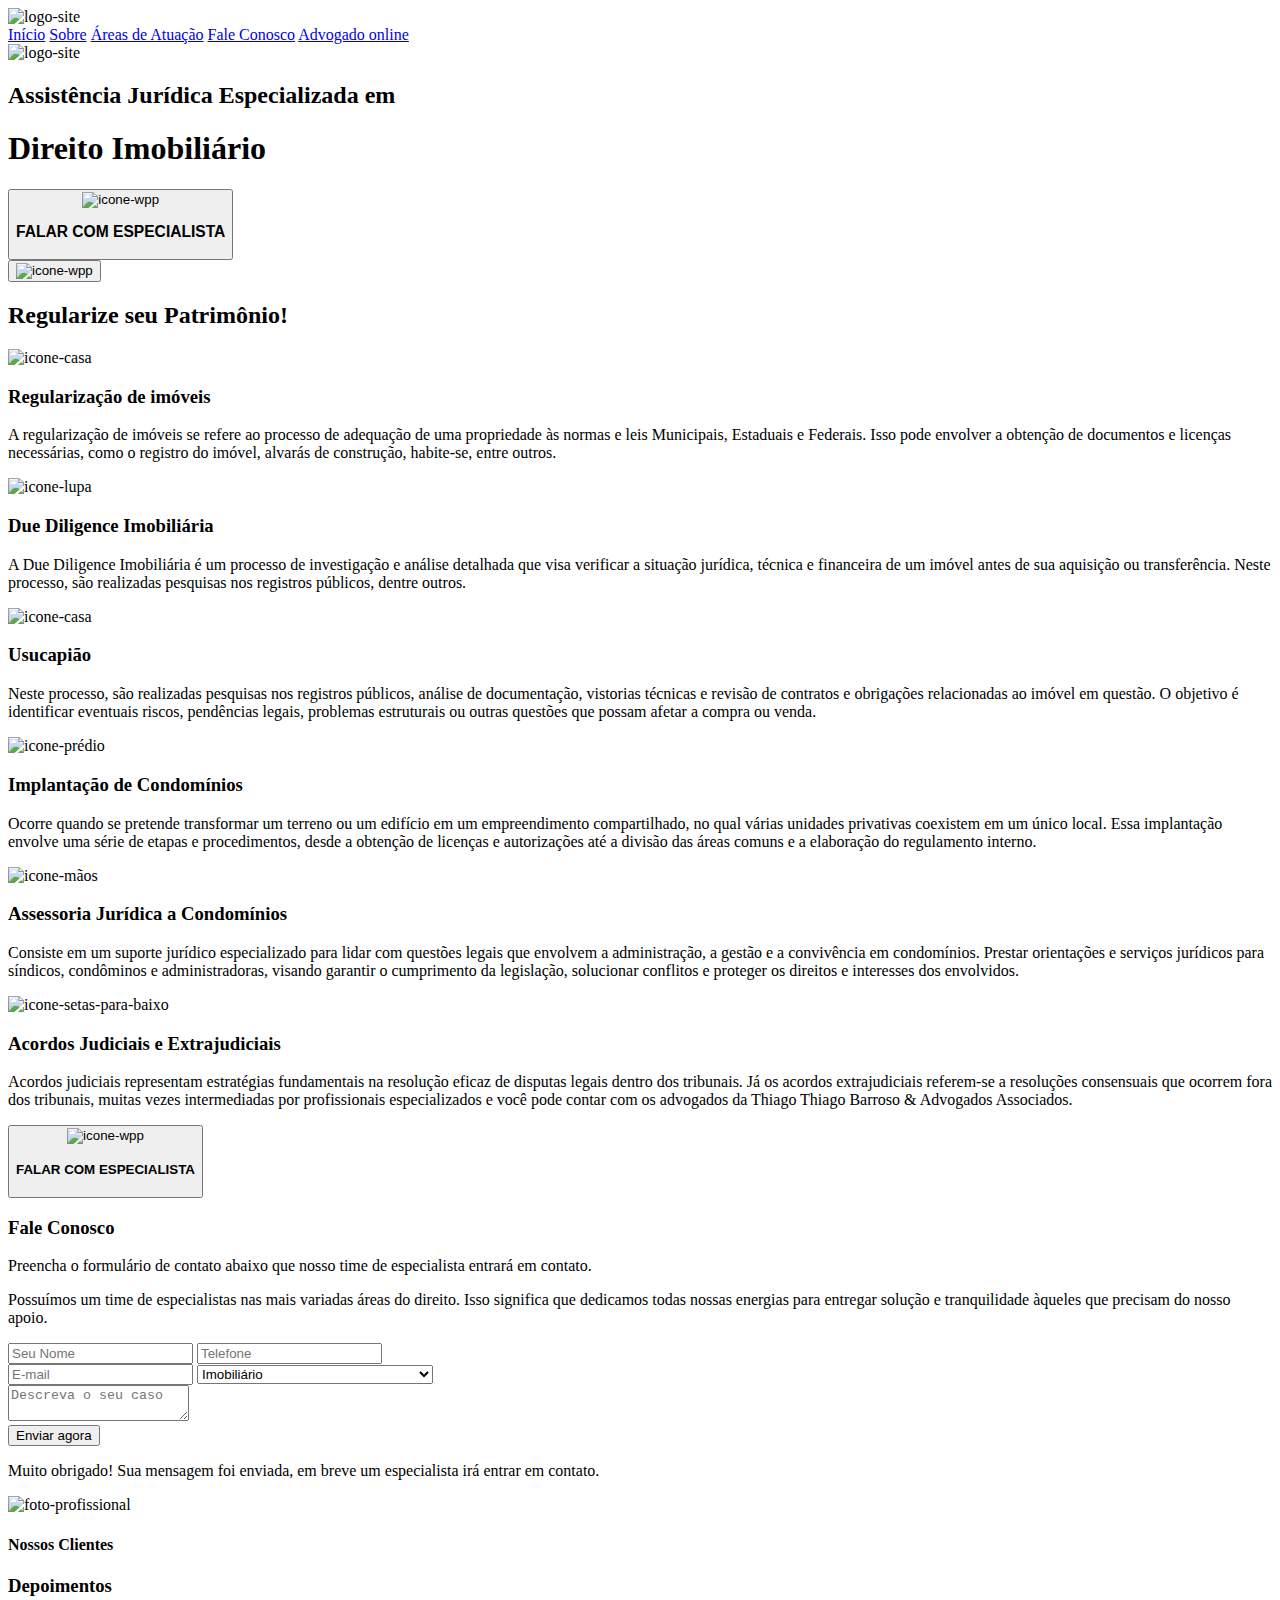
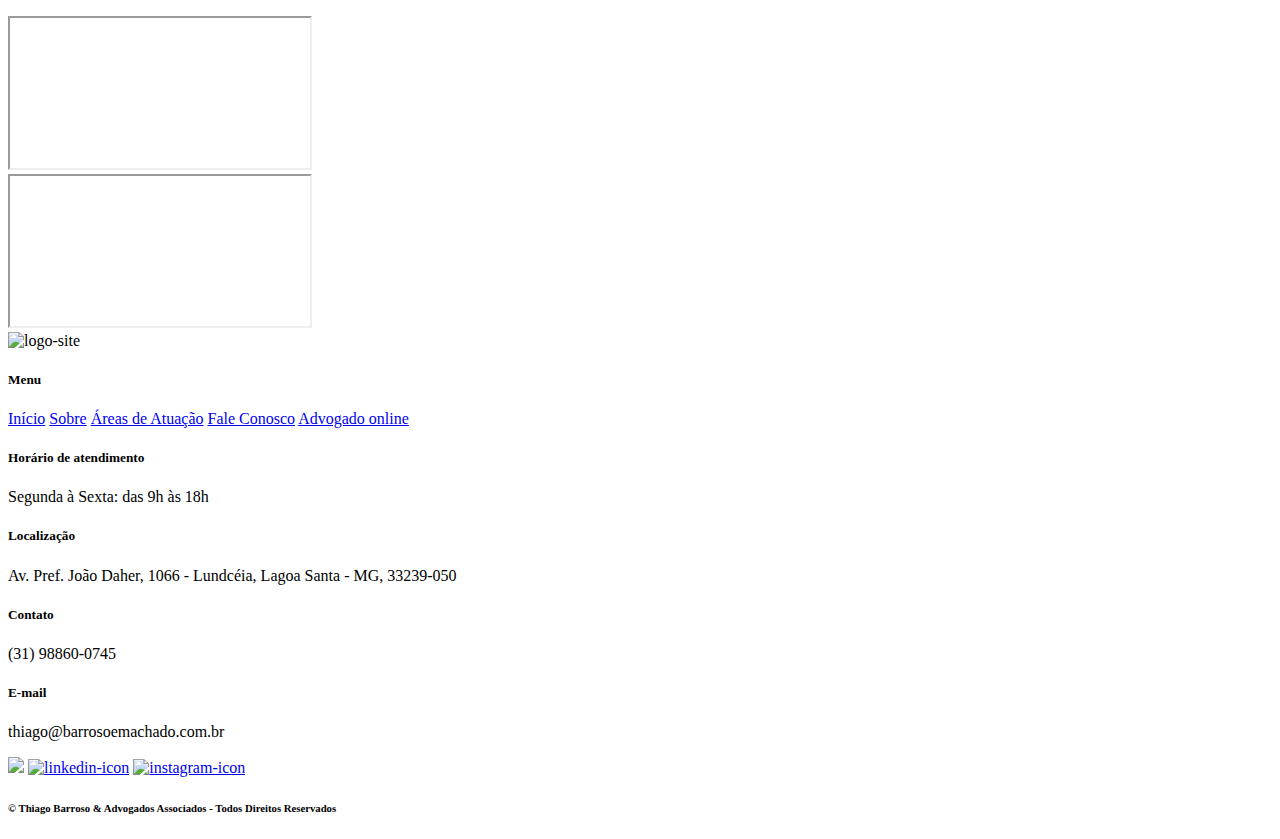
==== index.html @ cf66f8b0 "atualizei dnv" ====
<!DOCTYPE html>
<html lang="pt-br">
<head>
    <meta charset="UTF-8">
    <meta name="viewport" content="width=device-width, initial-scale=1.0">
    <link rel="stylesheet" href="css/style.css">
    <link rel="stylesheet" href="css/font.css">
    <link rel="stylesheet" href="css/media.css">
    <link rel="shortcut icon" href="./images/logo_sem_fundo_verde.png" type="image/x-icon">
    <title>Imobiliário - Thiago Barroso & Advogados Associados</title>
</head>
<body>
    <header>
        <img src="./assets/images/logo_sem_fundo_verde.png" alt="logo-site">
        <div class="hamburger" onclick="toggleMenu()">
            <div class="line"></div>
            <div class="line"></div>
            <div class="line"></div>
        </div>
        <nav id="menu" class="hidden">
            <a href="./inicio.html">Início</a>
            <a href="./incio.html#about-us-group">Sobre</a>
            <a href="./inicio.html#area-atuacao">Áreas de Atuação</a>
            <a href="./inicio.html#camp-form">Fale Conosco</a>
            <a target="_blank" href="https://api.whatsapp.com/send?phone=5531988600745&text=Ol%C3%A1,%20gostaria%20de%20obter%20mais%20informa%C3%A7%C3%B5es!">Advogado online</a>
        </nav>
    </header>
    <main>
        <section class="first-section">
            <img class="logo-img" src="./assets/images/logo_sem_fundo_verde.png" alt="logo-site">
            <h2>Assistência Jurídica Especializada em</h2>
            <h1>Direito Imobiliário</h1>
            <a target="_blank" href="https://api.whatsapp.com/send?phone=5531988600745&text=Ol%C3%A1,%20gostaria%20de%20obter%20mais%20informa%C3%A7%C3%B5es!">
                <button>
                    <img src="./assets/images/icone_wpp.png" alt="icone-wpp">
                    <h3>FALAR COM ESPECIALISTA</h3>
                </button>
            </a>
        </section>
        <aside>
            <a target="_blank" href="https://api.whatsapp.com/send?phone=5531988600745&text=Ol%C3%A1,%20gostaria%20de%20obter%20mais%20informa%C3%A7%C3%B5es!">
                <button>
                    <img src="./assets/images/icone_wpp.png" alt="icone-wpp">
                </button>
            </a>
        </aside>
        <section class="posts">
            <h2>Regularize seu Patrimônio!</h2>
            <div class="line-post1">
                <article>
                    <div class="container-icons">
                        <img src="./assets/images/icone_casa.svg" alt="icone-casa">
                    </div>
                    <h3>Regularização de imóveis</h3>
                    <p>A regularização de imóveis se refere ao processo de adequação de uma propriedade às normas e leis Municipais, Estaduais e Federais. Isso pode envolver a obtenção de documentos e licenças necessárias, como o registro do imóvel, alvarás de construção, habite-se, entre outros.</p>
                </article>
                <article>
                    <div class="container-icons">
                        <img src="./assets/images/icone_lupa.svg" alt="icone-lupa">
                    </div>
                    <h3>Due Diligence Imobiliária</h3>
                    <p>A Due Diligence Imobiliária é um processo de investigação e análise detalhada que visa verificar a situação jurídica, técnica e financeira de um imóvel antes de sua aquisição ou transferência. Neste processo, são realizadas pesquisas nos registros públicos, dentre outros.</p>
                </article>
                <article>
                    <div class="container-icons">
                        <img src="./assets/images/icone_casa.svg" alt="icone-casa">
                    </div>
                    <h3>Usucapião</h3>
                    <p>Neste processo, são realizadas pesquisas nos registros públicos, análise de documentação, vistorias técnicas e revisão de contratos e obrigações relacionadas ao imóvel em questão. O objetivo é identificar eventuais riscos, pendências legais, problemas estruturais ou outras questões que possam afetar a compra ou venda.</p>
                </article>
            </div>
            <div class="line-post2">
                <article>
                    <div class="container-icons">
                        <img src="./assets/images/icone_predio.svg" alt="icone-prédio">
                    </div>
                    <h3>Implantação de Condomínios</h3>
                    <p>Ocorre quando se pretende transformar um terreno ou um edifício em um empreendimento compartilhado, no qual várias unidades privativas coexistem em um único local. Essa implantação envolve uma série de etapas e procedimentos, desde a obtenção de licenças e autorizações até a divisão das áreas comuns e a elaboração do regulamento interno.</p>
                </article>
                <article>
                    <div class="container-icons">
                        <img src="./assets/images/icone_aperto_mao.svg" alt="icone-mãos">
                    </div>
                    <h3>Assessoria Jurídica a Condomínios</h3>
                    <p>Consiste em um suporte jurídico especializado para lidar com questões legais que envolvem a administração, a gestão e a convivência em condomínios. Prestar orientações e serviços jurídicos para síndicos, condôminos e administradoras, visando garantir o cumprimento da legislação, solucionar conflitos e proteger os direitos e interesses dos envolvidos.</p>
                </article>
                <article>
                    <div class="container-icons">
                        <img src="./assets/images/icone_setas.svg" alt="icone-setas-para-baixo">
                    </div>
                    <h3>Acordos Judiciais e Extrajudiciais</h3>
                    <p>Acordos judiciais representam estratégias fundamentais na resolução eficaz de disputas legais dentro dos tribunais. Já os acordos extrajudiciais referem-se a resoluções consensuais que ocorrem fora dos tribunais, muitas vezes intermediadas por profissionais especializados e você pode contar com os advogados da Thiago Thiago Barroso & Advogados Associados.</p>
                </article>
            </div>
            <a target="_blank" href="https://api.whatsapp.com/send?phone=5531988600745&text=Ol%C3%A1,%20gostaria%20de%20obter%20mais%20informa%C3%A7%C3%B5es!">
                <button>
                    <img src="./assets/images/icone_wpp.png" alt="icone-wpp">
                    <h4>FALAR COM ESPECIALISTA</h3>
                </button>
            </a>
        </section>
        <section id="camp-form" action="#">
           <div class="fale-conosco">
                <h3>Fale Conosco</h3>
                <p class="paragrafo-1">Preencha o formulário de contato abaixo que nosso time de especialista entrará em contato.</p>
                <p class="paragrafo-2">Possuímos um time de especialistas nas mais variadas áreas do direito. Isso significa que dedicamos todas nossas energias para entregar solução e tranquilidade àqueles que precisam do nosso apoio.</p>
           </div>
           <form id="form-group">
                <div class="input-position">
                    <input required name="nome" type="text" placeholder="Seu Nome">
                    <input required name="telefone" type="tel" placeholder="Telefone">
                </div>
                <div class="input-position">
                    <input required name="email" type="email" placeholder="E-mail">
                    <select required name="select-button" class="select-button">
                        <option value="Imobiliário">Imobiliário</option>    
                        <option value="Inventário">Inventário</option>
                        <option value="Divorcio Judicial">Divórcio Judicial</option>
                        <option value="Divorcio Consensual">Divorcio Consensual</option>
                        <option value="Dissolução de União Estável">Dissolução de União Estável</option>
                        <option value="Partilha de Bens">Partilha de Bens</option>
                        <option value="Pensão Alimentícia">Pensão Alimentícia</option>
                        <option value="Revisional de Alimentos">Revisional de Alimentos</option>
                        <option value="Guarda Unilateral ou Compartilhada">Guarda Unilateral ou Compartilhada</option>
                        <option value="Regime de Visitas">Regime de Visitas</option>
                    </select>
                </div>
                <textarea required name="mensagem" id="#" placeholder="Descreva o seu caso"></textarea>
                <div class="carregamento-group">
                    <button type="submit" Zvalue="sendForm" onclick="">Enviar agora</button>
                    <p id="mensagem">Muito obrigado! Sua mensagem foi enviada, em breve um especialista irá entrar em contato.</p>
                </div>
            </form>
        </section>
        <section class="profissional-group">
            <img src="./assets/images/foto_advogado.jpeg" alt="foto-profissional">
            <article class="clients-group">
                <h4>Nossos Clientes</h4>
                <h3>Depoimentos</h3>
                <iframe src='https://widgets.sociablekit.com/google-reviews/iframe/25473152'></iframe>
            </article>
        </section>
        <section class="iframe">
            <iframe src="https://www.google.com/maps/embed?pb=!1m14!1m8!1m3!1d15031.614350028365!2d-43.9012396!3d-19.6314192!3m2!1i1024!2i768!4f13.1!3m3!1m2!1s0x497288a84dc6ca2f%3A0x1bb249ce52d13513!2sThiago%20Barroso%20%26%20Advogados%20Associados!5e0!3m2!1spt-BR!2sbr!4v1728519168104!5m2!1spt-BR!2sbr" referrerpolicy="no-referrer-when-downgrade"></iframe>
        </section>
        <section class="infos">
            <div class="content-infos">
                <div class="sala">
                    <img src="./assets/images/logo_sem_fundo_verde.png" alt="logo-site">
                </div>
                <div class="menu">
                    <h5>Menu</h5>
                    <nav>
                        <a href="inicio.html">Início</a>
                        <a href="./inicio.html#about-us-group">Sobre</a>
                        <a href="./inicio.html#area-atuacao">Áreas de Atuação</a>
                        <a href="./inicio.html#camp-form">Fale Conosco</a>
                        <a target="_blank" href="https://api.whatsapp.com/send?phone=5531988600745&text=Ol%C3%A1,%20gostaria%20de%20obter%20mais%20informa%C3%A7%C3%B5es!">Advogado online</a>
                    </nav>
                </div>
                <div class="atendimento-group">
                    <h5>Horário de atendimento</h5>
                    <p>Segunda à Sexta: das 9h às 18h</p>
                    <h5 class="localizacao">Localização</h5>
                    <p>Av. Pref. João Daher, 1066 - Lundcéia, Lagoa Santa - MG, 33239-050</p>
                </div>
                <div class="contato-group">
                    <h5>Contato</h5>
                    <p>(31) 98860-0745</p>
                    <div class="email">
                        <h5>E-mail</h5>
                        <p>thiago@barrosoemachado.com.br</p>
                    </div>
                    <div class="social">
                        <a target="_blank" href="#" alt="facebook-icon"><img src="./assets/images/facebook_icon.png"></a>
                        <a target="_blank" href="https://www.linkedin.com/in/thiago-dos-santos-barroso-a191b5116/"><img src="./assets/images/linkedin_icon.png" alt="linkedin-icon"></a>
                        <a target="_blank" href="https://www.instagram.com/drthiagosbarroso/"><img src="./assets/images/instagram_icon.png" alt="instagram-icon"></a>
                    </div>
                </div>
            </div>
        </section>
    </main>
    <footer>
        <h6>© Thiago Barroso & Advogados Associados - Todos Direitos Reservados</h6>    
    </footer>

<script type="text/javascript" src="https://cdn.jsdelivr.net/npm/@emailjs/browser@4/dist/email.min.js"></script>
<script type="text/javascript">
    (function() {
        emailjs.init({
          publicKey: "Jym0QUaiB3xEOn6yO",
        });
    })();
</script>
<script type="text/javascript">
    window.onload = function() {
        document.getElementById('form-group').addEventListener('submit', function(event) {
            event.preventDefault();

            document.getElementById('mensagem').style.display = 'block';

            emailjs.sendForm('service_71qqk7f', 'template_hvexcg1', this)
                .then(() => {
                    console.log('SUCCESS!');
                }, (error) => {
                    console.log('FAILED...', error);
                });
        });
    }
</script>

<script>
    document.getElementById('form-group').addEventListener('submit', function(event) {
        event.preventDefault(); // Impede o envio do formulário
        document.getElementById('mensagem').style.display = 'block'; // Mostra a mensagem
    });
</script>
<script>
    function toggleMenu() {
        const menu = document.getElementById('menu');
        menu.classList.toggle('hidden');

        // Se o menu estiver visível, exibe o elemento, caso contrário, oculta
        if (!menu.classList.contains('hidden')) {
            elemento.style.display = 'block'; // Exibe o texto ao abrir o menu
        } else {
            elemento.style.display = 'none'; // Oculta o texto ao fechar o menu
        }
    }
</script>
</body>
</html>
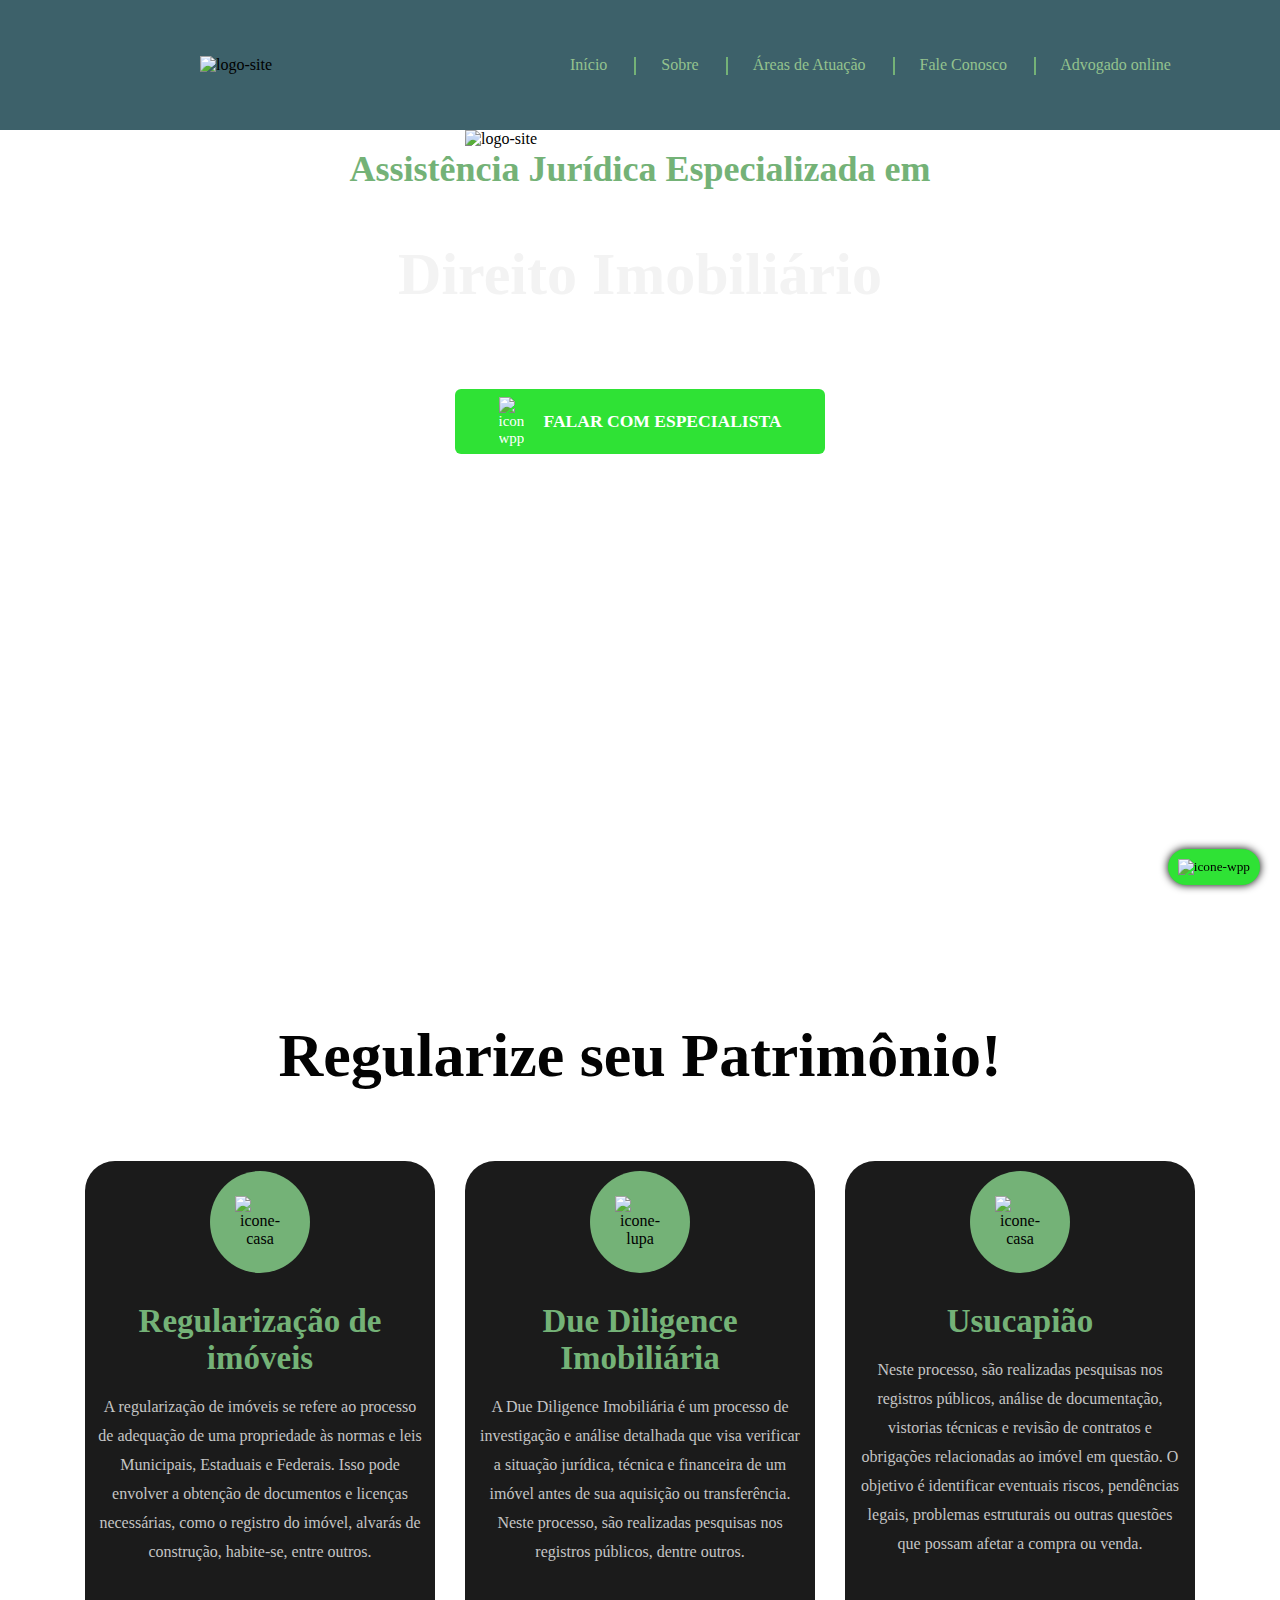
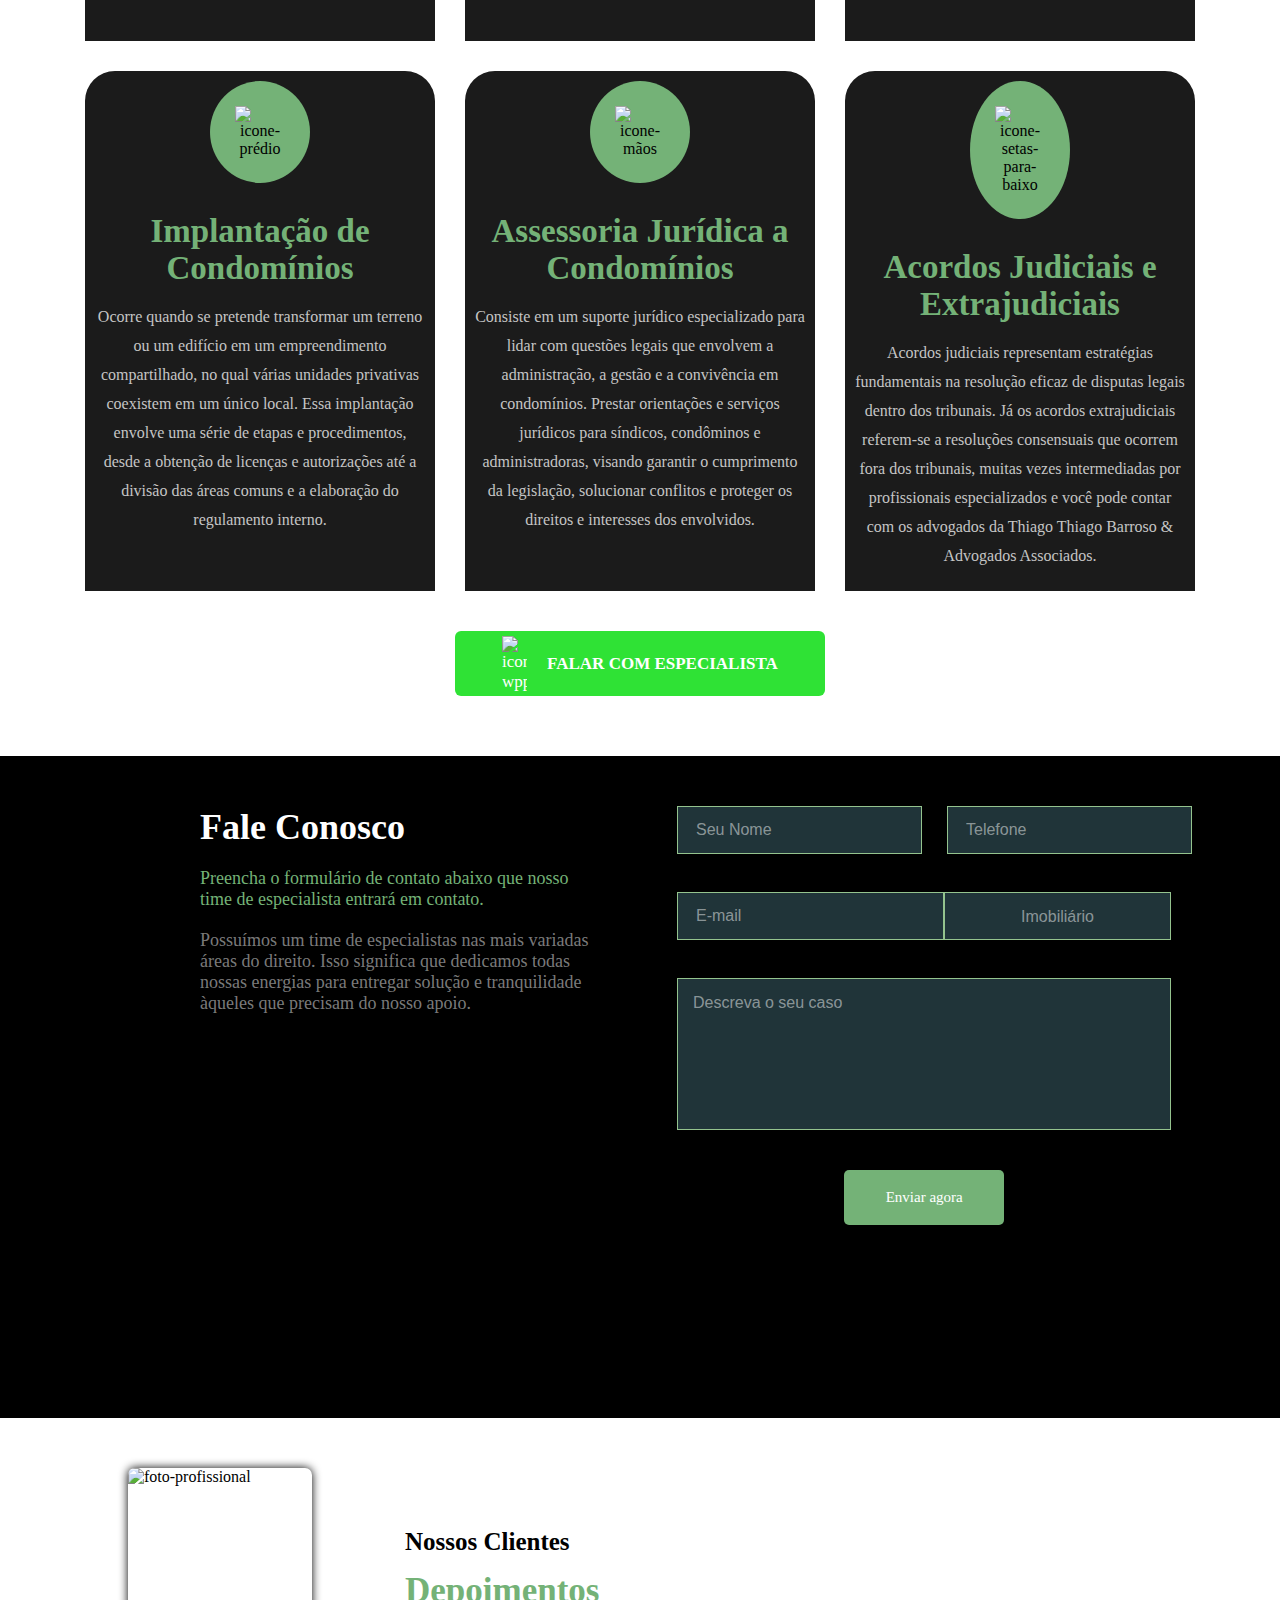
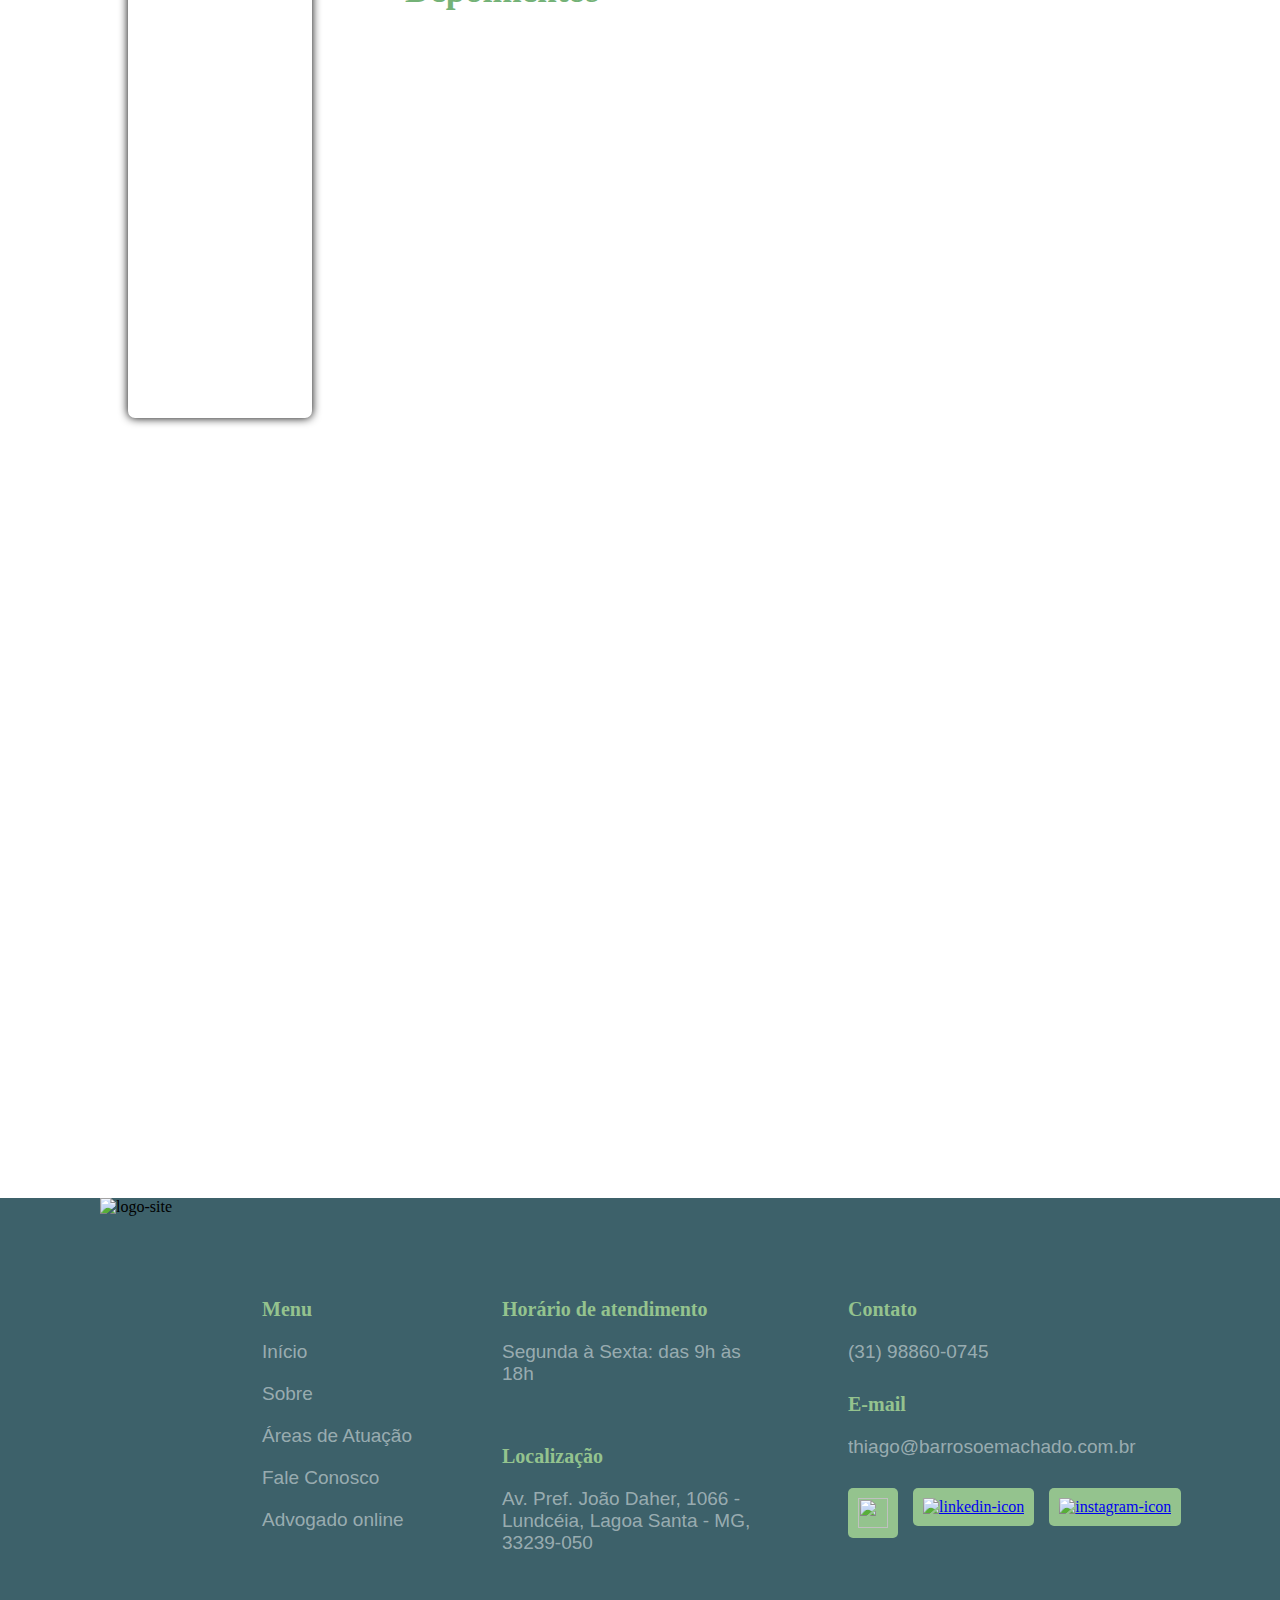
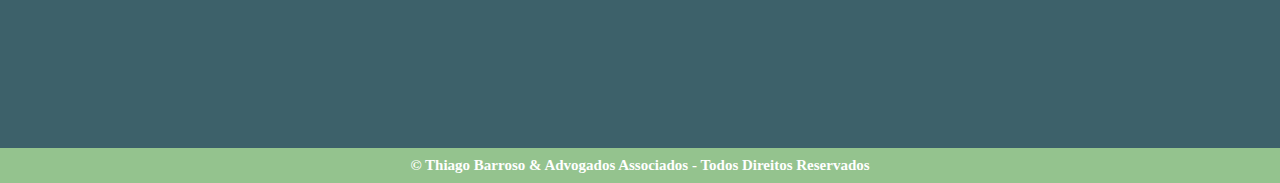
==== commit b602b7c0: "atualizei" ====
--- a/index.html
+++ b/index.html
@@ -3,9 +3,9 @@
 <head>
     <meta charset="UTF-8">
     <meta name="viewport" content="width=device-width, initial-scale=1.0">
-    <link rel="stylesheet" href="css/style.css">
-    <link rel="stylesheet" href="css/font.css">
-    <link rel="stylesheet" href="css/media.css">
+    <link rel="stylesheet" href="./style.css">
+    <link rel="stylesheet" href="./css/font.css">
+    <link rel="stylesheet" href="./css/media.css">
     <link rel="shortcut icon" href="./images/logo_sem_fundo_verde.png" type="image/x-icon">
     <title>Imobiliário - Thiago Barroso & Advogados Associados</title>
 </head>
--- a/style.css
+++ b/style.css
@@ -0,0 +1,510 @@
+*{
+    padding: 0px;
+    margin: 0px;
+    font-family: merriweather bold;
+}
+@keyframes animate{
+    0%{
+        transform: scale(1);  
+    }
+    50%{
+        transform: scale(1.1);
+    }
+    100%{
+        transform: scale(1);
+    }  
+}
+body{
+    background-color: white;
+    overflow-x: hidden;
+}
+header{
+    display: flex;
+    flex-direction: row;
+    align-items: center;
+    height: 130px;
+    background-color: #3d616a;
+    position: relative;
+}
+header img{
+    width: 200px;
+    margin-left: 200px;
+}
+.hamburger{
+    cursor: pointer;
+    display: none; /* Inicialmente oculto */
+    flex-direction: column;
+    width: 30px;
+    margin: 10px;
+}
+.line{
+    height: 3px;
+    width: 25px;
+    background-color: #94c38e;
+    margin: 2px 0;
+}
+header nav{
+    margin-left: 170px;
+}
+header a{
+    color: #94c38e;
+    text-decoration: none;
+    padding-right:50px;
+    transition: transform 0.3s ease-in-out, font-size 0.3s;
+}
+header a:hover{
+   transform: scale(1.2);
+   font-size: 19px;
+}
+header a:not(:last-child)::after{
+    content: '';
+    position: absolute;
+    transform: translateY(-50%);
+    height: 18px;
+    width: 2px;
+    margin-left: 27px;
+    margin-top: 10px;
+    background-color: rgb(116, 178, 119); /* Cor da linha */
+}
+.first-section{
+    display: flex;
+    flex-direction: column;
+    align-items: center;
+    height: 90vh;
+    background-image: url();
+    background-size: cover;
+    background-position: center;
+}    
+.logo-img{
+    width: 350px;
+}
+.first-section h2{
+    font-size: 36px;
+    color: rgb(116, 178, 119);
+}
+.first-section h1{
+    margin-top: 50px;
+    font-size: 60px;
+    color: #F3F3F3;
+}
+.first-section button{
+    display: flex;
+    flex-direction: row;
+    align-items: center;
+    justify-content: center;
+    width: 370px;
+    height: 65px;
+    background-color: #2fe235;
+    border-radius: 6px;
+    font-size: 15px;
+    color: #FFFFFF;
+    border: none;
+    margin-top: 80px;
+    cursor: pointer; 
+}
+.first-section a{
+    text-decoration: none;
+}
+.first-section button:hover{
+    animation: animate 2s linear infinite;
+}
+.first-section button img{
+    margin-right: 20px;
+    width: 25px;
+}
+aside{
+    display: flex;
+    flex-direction: row;
+    justify-content: end;
+}
+aside img{
+    width: 50px;
+}
+aside button{
+    position: fixed;
+    border-radius: 100px;
+    border: none;
+    background-color: #2fe235;
+    padding: 10px;
+    bottom: 15px;
+    right: 20px;
+    cursor: pointer;
+    box-shadow: 0px 0px 8px;
+    transition: transform 0.3s ease;
+}
+aside button:hover{
+    transform: scale(1.1);
+}
+.posts{
+    display: flex;
+    flex-direction: column;
+    align-items: center;
+    width: 80%;
+    margin: 0 auto;
+    margin-top: 80px;
+}
+.line-post1 article{
+    display: flex;
+    flex-direction: column;
+    align-items: center;
+    text-align: center;
+    height: 460px;
+    width: 330px;
+    background-color: #1b1b1b;
+    margin-top: 70px;
+    padding: 10px;
+    border-radius: 30px 30px 0 0 ;
+}
+.line-post2 article{
+    display: flex;
+    flex-direction: column;
+    align-items: center;
+    text-align: center;
+    height: 500px;
+    width: 330px;
+    background-color: #1b1b1b;
+    margin-top: 30px;
+    padding: 10px;
+    border-radius: 30px 30px 0 0 ;
+}
+.posts h2{
+    font-size: 62px;
+    color: #030303;
+    font-weight: bold;
+}
+.posts article:not(:last-child){
+    margin-right: 30px;
+}
+.posts div{ 
+    display: flex;
+    flex-direction: row;
+}
+.posts img{
+    width: 50px;
+}  
+.container-icons{
+    padding: 25px;
+    background-color: rgb(116, 178, 119);
+    border-radius: 100%;
+} 
+.posts h3{
+    align-items: center;
+    margin-top: 30px;
+    font-size: 33px;
+    color: rgb(116, 178, 119);
+}
+.posts p{
+    font-family: 'Open Sans';
+    font-size: 16px ;
+    color: #C5C5C5;
+    line-height: 29px;
+    margin-top: 15px;
+}
+.posts button{
+    display: flex;
+    flex-direction: row;
+    align-items: center;
+    justify-content: center;
+    width: 370px;
+    height: 65px;
+    background-color: #2fe235;
+    border-radius: 6px;
+    color: #FFFFFF;
+    font-size: 17px;
+    border: none;
+    margin-top: 40px;
+    cursor: pointer;
+}
+.posts a{
+    text-decoration: none;
+}
+.posts button:hover{
+    animation: animate 2s linear infinite;
+}
+.posts button img{
+    margin-right: 20px;
+    width: 25px;
+}
+#camp-form{
+    display: flex;
+    flex-direction: row;
+    height: 68vh;
+    background-color: black;
+    padding-left: 200px;
+    padding-right: 100px;
+    padding-top: 50px;
+    margin-top: 60px;
+    background-image: url(/programa_advogado/assets/images/banner_tematico.png);
+    background-size: cover;
+    background-position: center;
+}
+#camp-form h3{
+    font-family: playfair display regular;
+    font-size: 36px;
+    color: white;
+}
+.fale-conosco{
+    width: 40%;
+}
+.paragrafo-1{
+    font-size: 18px;
+    color: rgb(116, 178, 119);
+    font-family: open sans;
+    margin-top: 20px;
+}
+.paragrafo-2{
+    color: rgba(255, 255, 255, 0.484);
+    font-family: open sans;
+    margin-top: 20px;
+    font-size: 18px;
+}
+.input-position{
+    display: flex;
+    flex-direction: row;
+    justify-content: space-between;
+}
+.select-button{
+    display: flex;  
+    appearance: none;
+    width: 46%;
+    height: 48px;
+    outline: none;
+    border: none;
+    color: rgba(255, 255, 255, 0.484);
+    background-color: #203439;
+    border: 1px solid #94c38e;
+    font-family: sans-serif;
+    font-size: 16px;
+    text-align: center;
+}
+#form-group{
+    display: flex;
+    flex-direction: column;
+    margin-left: 60px;
+    max-width: 53%;
+ }
+#form-group input{
+    width: 240px;
+    height: 10px;
+    padding: 18px;
+    margin-bottom: 38px;
+    margin-left: 25px;
+    background-color: #203439;
+    color: white;
+    border: 1px solid #94c38e;
+    outline: none;
+    font-family: sans-serif;
+    font-size: 16px; 
+}
+#form-group input:focus{
+    outline: none;
+    box-shadow: 0px 0px 7px #94c38e;
+    transition: all 0.15s ease-in-out;
+}
+#form-group input:active{
+    transform: scale(1);
+}
+#form-group input::placeholder{
+    color: rgba(255, 255, 255, 0.484);
+    font-family: sans-serif;
+}
+#form-group textarea{
+    margin-left: 25px;
+    height: 120px;
+    padding: 15px;
+    resize: none;
+    box-shadow: none;
+    border: 1px solid #94c38e;
+    background-color: #203439;
+    color: white;
+    font-family: sans-serif;
+    font-size: 16px;            
+}
+#form-group textarea:focus{
+    outline: none;
+    transition: all 0.15s ease-in-out;
+    box-shadow: 0px 0px 7px #94c38e;
+}
+#form-group textarea::placeholder{
+    color: rgba(255, 255, 255, 0.484);
+}
+.carregamento-group{
+    display: flex;
+    flex-direction: row;
+    justify-content: center;
+    align-items: center;
+    text-align: center;
+}
+#mensagem{
+    display: none;
+    font-family: merriweather light;
+    padding-top: 40px;
+    color: #94c38e;
+}
+.carregamento-group button{
+    margin-left: 25px;
+    margin-top: 40px;
+    height: 55px;
+    width: 160px;
+    border-radius: 20px;
+    color: white;
+    font-family: open sans;
+    font-size: 15px;
+    background-color: rgb(116, 178, 119);
+    border: none;
+    border-radius: 5px;
+    cursor: pointer;
+
+}
+
+.carregamento-group button:hover{
+    background-color: rgb(128, 190, 132);
+    transition: all 0.45s ease;
+}
+.profissional-group{
+    display: flex;
+    flex-direction: row;
+    width: 80%;
+    margin: 0 auto;
+    margin-top: 50px;
+    margin-bottom: 100px;
+}
+.profissional-group img{
+    border-radius: 7px;
+    box-shadow: 0px 0px 10px black;
+    width: 400px;
+    height: 550px;
+}
+.clients-group{
+    margin-left: 40px;
+}
+.clients-group h4{
+    margin-top: 60px;
+    font-size: 25px;
+    margin-left: 53px;
+}
+.clients-group h3{
+    margin-top: 15px;
+    color: rgb(116, 178, 119);
+    font-size: 35px;
+    margin-left: 53px;
+}
+.clients-group iframe{
+    border: none;
+    margin-top: 40px;
+    height: 300px;
+    width: 800px;
+}
+.iframe{
+    display: flex;
+    flex-direction: column;
+    width: 83%;
+    margin: 0 auto;
+}
+.iframe iframe{
+    height: 70vh;
+    border: none;
+    border-radius: 8px;
+}
+.infos{
+    background-color: #3d616a;
+    margin-top: 50px;
+    height: 550px;
+    background-image: url(/programa_advogado/assets/images/banner_tematico.png);
+}
+.infos p{
+     color: rgba(255, 255, 255, 0.484);
+     font-family: sans-serif;
+     font-size: 19px;
+}
+.content-infos{
+    display: flex;
+    flex-direction: row;
+}
+.content-infos img{
+    width: 300px;
+    margin-left: 100px;
+}
+.menu{
+    margin-left: 90px;
+    margin-top: 100px;
+}
+.menu h5{
+    color: #94c38e;
+    font-size: 20px;
+    margin-bottom: 20px;
+}
+.menu nav{
+    display: flex;
+    flex-direction: column;
+}  
+.menu a{
+    margin-bottom: 20px;
+    text-decoration: none;
+    color: rgba(255, 255, 255, 0.484);
+    font-family: sans-serif;
+    font-size: 19px;
+} 
+.menu a:hover{
+    color: white;
+}
+.atendimento-group{
+    margin-left: 90px;
+    margin-top: 100px;
+    width: 20%;
+}
+.atendimento-group h5{
+    color: #94c38e;
+    font-size: 20px;
+    margin-bottom: 20px;
+}
+.localizacao{
+    margin-top: 60px;
+}
+.contato-group{
+    margin-left: 90px;
+    margin-top: 100px;
+}
+.contato-group h5{
+    color: #94c38e;
+    font-size: 20px;
+    margin-bottom: 20px;
+}
+.email{
+    margin-top: 30px;
+}
+.social{
+    display: flex;
+    flex-direction: row;
+}
+.social img{
+    height: 30px;
+    width: 30px;
+    background-color: #94c38e;
+    margin-left: 0;
+    margin-top: 30px;
+    margin-right: 15px;
+    padding: 10px;
+    border-radius: 5px;
+    border: none;
+}   
+footer{
+    display: flex;
+    justify-content: center;
+    align-items: center;
+    height: 35px;
+    background-color: #94c38e;
+}
+footer h6{
+    font-size: 15px;
+    color: white;
+}
+.container{
+    display: flex;
+}
+
+
+
+
+
+
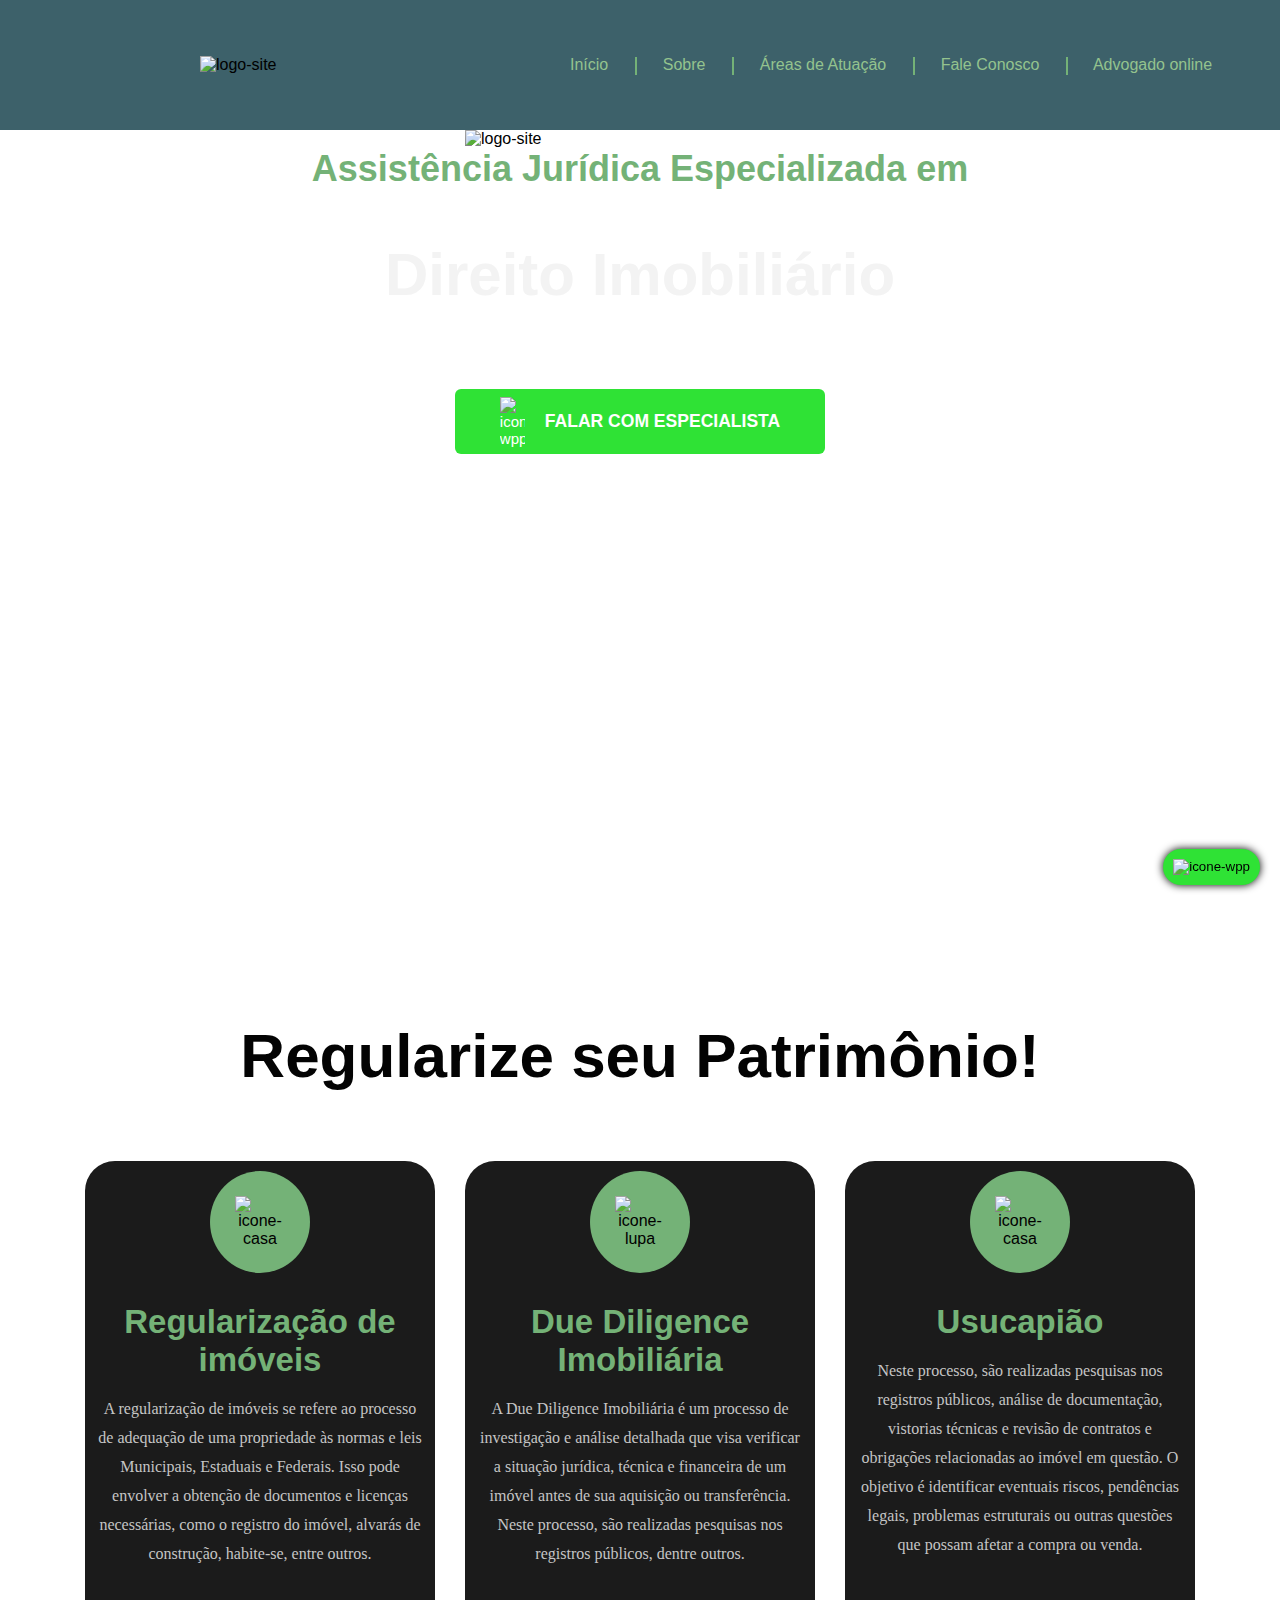
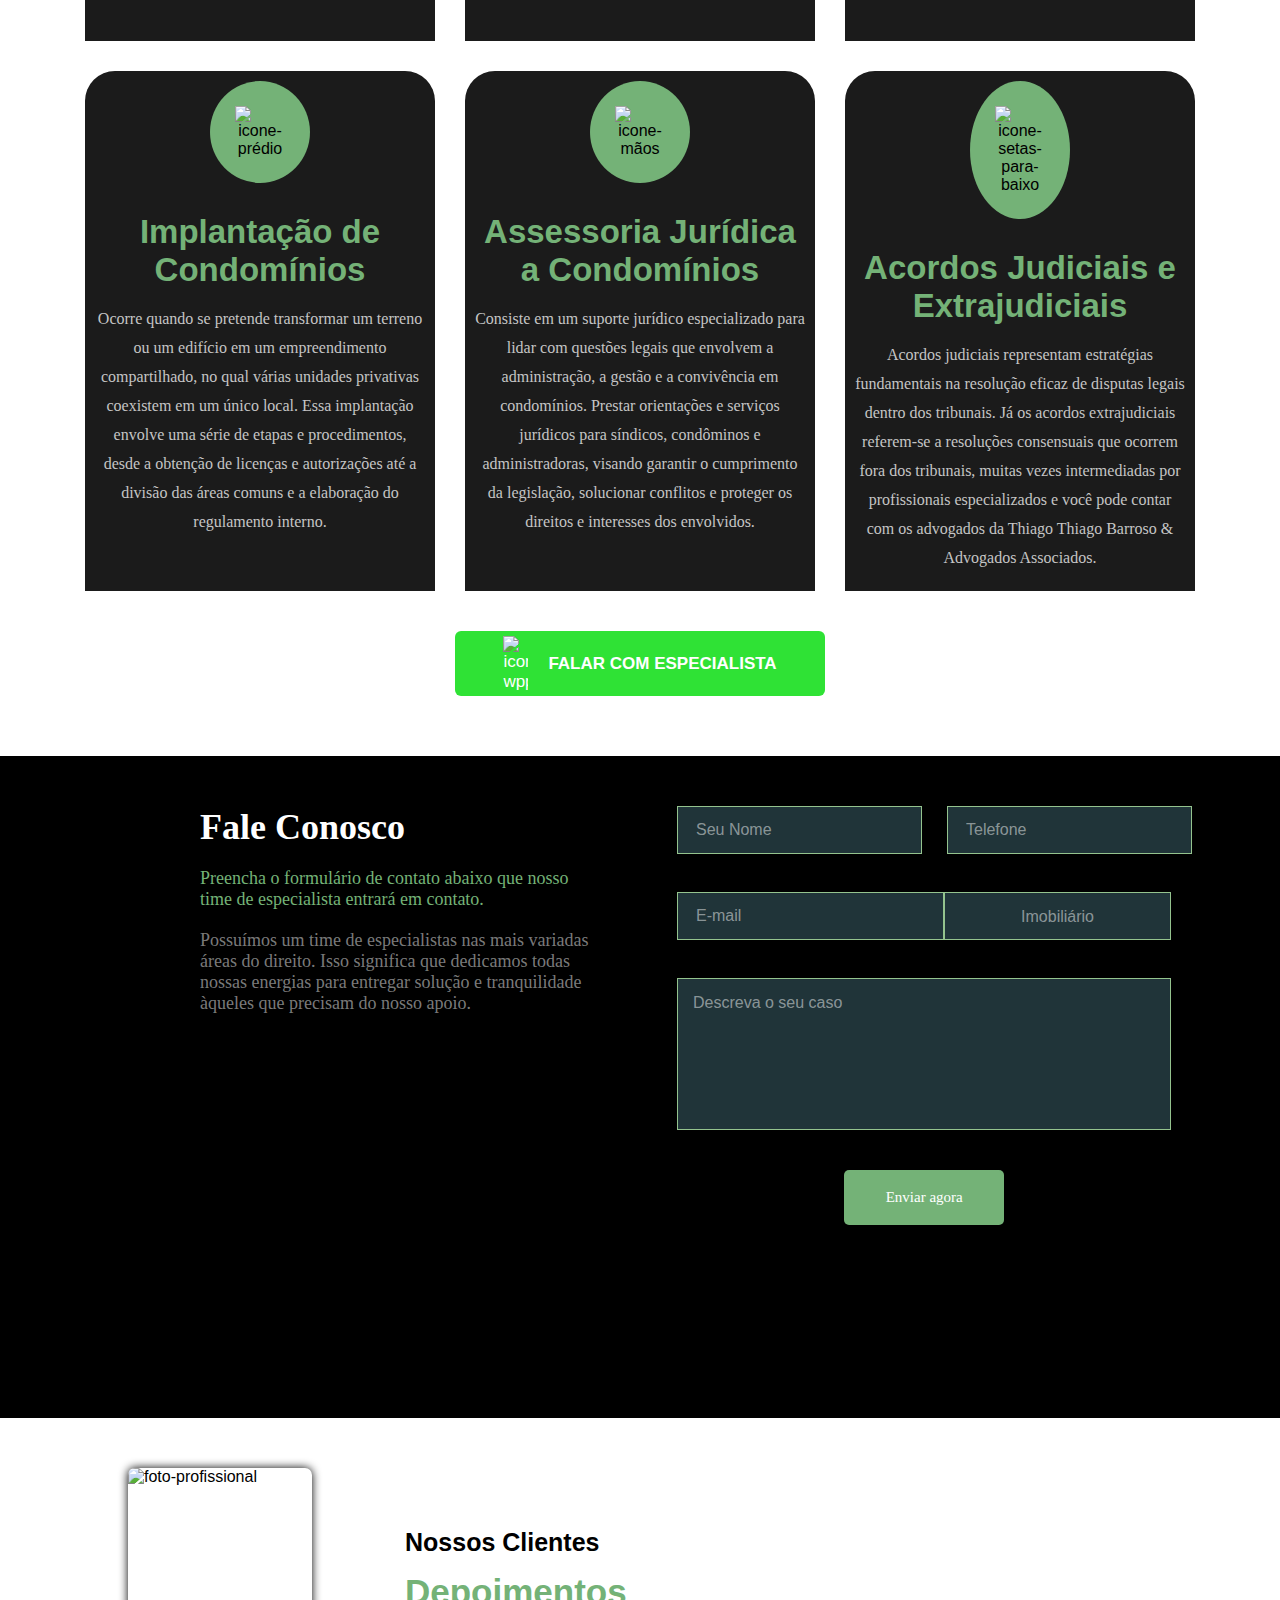
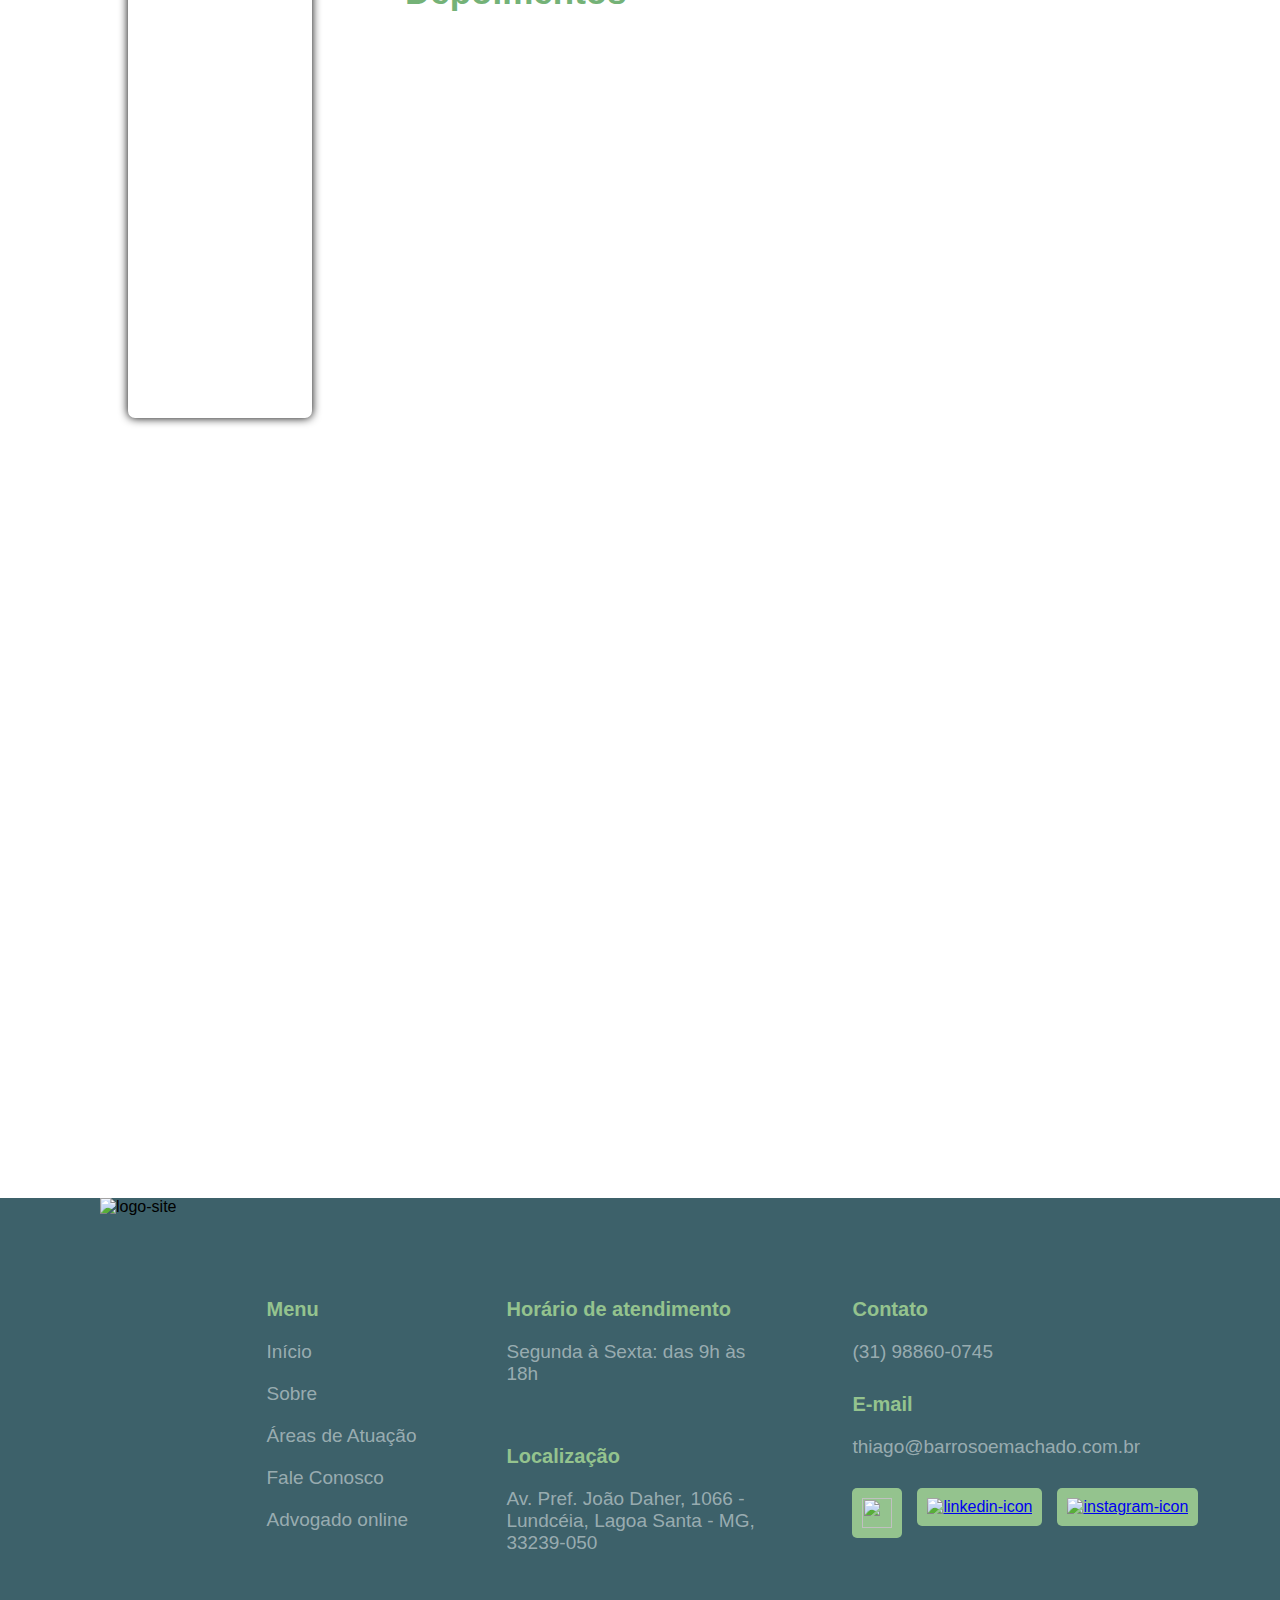
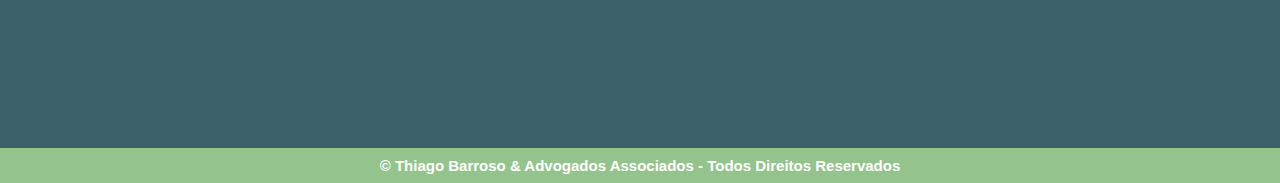
==== commit ee9eb2a4: "mudei logo" ====
--- a/index.html
+++ b/index.html
@@ -4,14 +4,14 @@
     <meta charset="UTF-8">
     <meta name="viewport" content="width=device-width, initial-scale=1.0">
     <link rel="stylesheet" href="./style.css">
-    <link rel="stylesheet" href="./css/font.css">
-    <link rel="stylesheet" href="./css/media.css">
-    <link rel="shortcut icon" href="./images/logo_sem_fundo_verde.png" type="image/x-icon">
+    <link rel="stylesheet" href="./font.css">
+    <link rel="stylesheet" href="./media.css">
+    <link rel="shortcut icon" href="./logo_sem_fundo_preta.png" type="image/x-icon">
     <title>Imobiliário - Thiago Barroso & Advogados Associados</title>
 </head>
 <body>
     <header>
-        <img src="./assets/images/logo_sem_fundo_verde.png" alt="logo-site">
+        <img src="./logo_sem_fundo_verde.png" alt="logo-site">
         <div class="hamburger" onclick="toggleMenu()">
             <div class="line"></div>
             <div class="line"></div>
@@ -19,7 +19,7 @@
         </div>
         <nav id="menu" class="hidden">
             <a href="./inicio.html">Início</a>
-            <a href="./incio.html#about-us-group">Sobre</a>
+            <a href="./inicio.html#about-us-group">Sobre</a>
             <a href="./inicio.html#area-atuacao">Áreas de Atuação</a>
             <a href="./inicio.html#camp-form">Fale Conosco</a>
             <a target="_blank" href="https://api.whatsapp.com/send?phone=5531988600745&text=Ol%C3%A1,%20gostaria%20de%20obter%20mais%20informa%C3%A7%C3%B5es!">Advogado online</a>
@@ -27,12 +27,12 @@
     </header>
     <main>
         <section class="first-section">
-            <img class="logo-img" src="./assets/images/logo_sem_fundo_verde.png" alt="logo-site">
+            <img class="logo-img" src="./logo_sem_fundo_verde.png" alt="logo-site">
             <h2>Assistência Jurídica Especializada em</h2>
             <h1>Direito Imobiliário</h1>
             <a target="_blank" href="https://api.whatsapp.com/send?phone=5531988600745&text=Ol%C3%A1,%20gostaria%20de%20obter%20mais%20informa%C3%A7%C3%B5es!">
                 <button>
-                    <img src="./assets/images/icone_wpp.png" alt="icone-wpp">
+                    <img src="./icone_wpp.png" alt="icone-wpp">
                     <h3>FALAR COM ESPECIALISTA</h3>
                 </button>
             </a>
@@ -40,7 +40,7 @@
         <aside>
             <a target="_blank" href="https://api.whatsapp.com/send?phone=5531988600745&text=Ol%C3%A1,%20gostaria%20de%20obter%20mais%20informa%C3%A7%C3%B5es!">
                 <button>
-                    <img src="./assets/images/icone_wpp.png" alt="icone-wpp">
+                    <img src="./icone_wpp.png" alt="icone-wpp">
                 </button>
             </a>
         </aside>
@@ -49,21 +49,21 @@
             <div class="line-post1">
                 <article>
                     <div class="container-icons">
-                        <img src="./assets/images/icone_casa.svg" alt="icone-casa">
+                        <img src="./icone_casa.svg" alt="icone-casa">
                     </div>
                     <h3>Regularização de imóveis</h3>
                     <p>A regularização de imóveis se refere ao processo de adequação de uma propriedade às normas e leis Municipais, Estaduais e Federais. Isso pode envolver a obtenção de documentos e licenças necessárias, como o registro do imóvel, alvarás de construção, habite-se, entre outros.</p>
                 </article>
                 <article>
                     <div class="container-icons">
-                        <img src="./assets/images/icone_lupa.svg" alt="icone-lupa">
+                        <img src="./icone_lupa.svg" alt="icone-lupa">
                     </div>
                     <h3>Due Diligence Imobiliária</h3>
                     <p>A Due Diligence Imobiliária é um processo de investigação e análise detalhada que visa verificar a situação jurídica, técnica e financeira de um imóvel antes de sua aquisição ou transferência. Neste processo, são realizadas pesquisas nos registros públicos, dentre outros.</p>
                 </article>
                 <article>
                     <div class="container-icons">
-                        <img src="./assets/images/icone_casa.svg" alt="icone-casa">
+                        <img src="./icone_casa.svg" alt="icone-casa">
                     </div>
                     <h3>Usucapião</h3>
                     <p>Neste processo, são realizadas pesquisas nos registros públicos, análise de documentação, vistorias técnicas e revisão de contratos e obrigações relacionadas ao imóvel em questão. O objetivo é identificar eventuais riscos, pendências legais, problemas estruturais ou outras questões que possam afetar a compra ou venda.</p>
@@ -72,21 +72,21 @@
             <div class="line-post2">
                 <article>
                     <div class="container-icons">
-                        <img src="./assets/images/icone_predio.svg" alt="icone-prédio">
+                        <img src="./icone_predio.svg" alt="icone-prédio">
                     </div>
                     <h3>Implantação de Condomínios</h3>
                     <p>Ocorre quando se pretende transformar um terreno ou um edifício em um empreendimento compartilhado, no qual várias unidades privativas coexistem em um único local. Essa implantação envolve uma série de etapas e procedimentos, desde a obtenção de licenças e autorizações até a divisão das áreas comuns e a elaboração do regulamento interno.</p>
                 </article>
                 <article>
                     <div class="container-icons">
-                        <img src="./assets/images/icone_aperto_mao.svg" alt="icone-mãos">
+                        <img src="./icone_aperto_mao.svg" alt="icone-mãos">
                     </div>
                     <h3>Assessoria Jurídica a Condomínios</h3>
                     <p>Consiste em um suporte jurídico especializado para lidar com questões legais que envolvem a administração, a gestão e a convivência em condomínios. Prestar orientações e serviços jurídicos para síndicos, condôminos e administradoras, visando garantir o cumprimento da legislação, solucionar conflitos e proteger os direitos e interesses dos envolvidos.</p>
                 </article>
                 <article>
                     <div class="container-icons">
-                        <img src="./assets/images/icone_setas.svg" alt="icone-setas-para-baixo">
+                        <img src="./icone_setas.svg" alt="icone-setas-para-baixo">
                     </div>
                     <h3>Acordos Judiciais e Extrajudiciais</h3>
                     <p>Acordos judiciais representam estratégias fundamentais na resolução eficaz de disputas legais dentro dos tribunais. Já os acordos extrajudiciais referem-se a resoluções consensuais que ocorrem fora dos tribunais, muitas vezes intermediadas por profissionais especializados e você pode contar com os advogados da Thiago Thiago Barroso & Advogados Associados.</p>
@@ -94,7 +94,7 @@
             </div>
             <a target="_blank" href="https://api.whatsapp.com/send?phone=5531988600745&text=Ol%C3%A1,%20gostaria%20de%20obter%20mais%20informa%C3%A7%C3%B5es!">
                 <button>
-                    <img src="./assets/images/icone_wpp.png" alt="icone-wpp">
+                    <img src="./icone_wpp.png" alt="icone-wpp">
                     <h4>FALAR COM ESPECIALISTA</h3>
                 </button>
             </a>
@@ -133,7 +133,7 @@
             </form>
         </section>
         <section class="profissional-group">
-            <img src="./assets/images/foto_advogado.jpeg" alt="foto-profissional">
+            <img src="./foto_advogado.jpeg" alt="foto-profissional">
             <article class="clients-group">
                 <h4>Nossos Clientes</h4>
                 <h3>Depoimentos</h3>
@@ -146,12 +146,12 @@
         <section class="infos">
             <div class="content-infos">
                 <div class="sala">
-                    <img src="./assets/images/logo_sem_fundo_verde.png" alt="logo-site">
+                    <img src="./logo_sem_fundo_verde.png" alt="logo-site">
                 </div>
                 <div class="menu">
                     <h5>Menu</h5>
                     <nav>
-                        <a href="inicio.html">Início</a>
+                        <a href="./inicio.html">Início</a>
                         <a href="./inicio.html#about-us-group">Sobre</a>
                         <a href="./inicio.html#area-atuacao">Áreas de Atuação</a>
                         <a href="./inicio.html#camp-form">Fale Conosco</a>
@@ -172,9 +172,9 @@
                         <p>thiago@barrosoemachado.com.br</p>
                     </div>
                     <div class="social">
-                        <a target="_blank" href="#" alt="facebook-icon"><img src="./assets/images/facebook_icon.png"></a>
-                        <a target="_blank" href="https://www.linkedin.com/in/thiago-dos-santos-barroso-a191b5116/"><img src="./assets/images/linkedin_icon.png" alt="linkedin-icon"></a>
-                        <a target="_blank" href="https://www.instagram.com/drthiagosbarroso/"><img src="./assets/images/instagram_icon.png" alt="instagram-icon"></a>
+                        <a target="_blank" href="#" alt="facebook-icon"><img src="./facebook_icon.png"></a>
+                        <a target="_blank" href="https://www.linkedin.com/in/thiago-dos-santos-barroso-a191b5116/"><img src="./linkedin_icon.png" alt="linkedin-icon"></a>
+                        <a target="_blank" href="https://www.instagram.com/drthiagosbarroso/"><img src="./instagram_icon.png" alt="instagram-icon"></a>
                     </div>
                 </div>
             </div>
--- a/style.css
+++ b/style.css
@@ -1,7 +1,7 @@
 *{
     padding: 0px;
     margin: 0px;
-    font-family: merriweather bold;
+    font-family: merriweather bold, sans-serif;
 }
 @keyframes animate{
     0%{
@@ -71,7 +71,7 @@
     flex-direction: column;
     align-items: center;
     height: 90vh;
-    background-image: url();
+    background-image: url(./banner_predio.jpg);
     background-size: cover;
     background-position: center;
 }    
@@ -234,7 +234,7 @@
     padding-right: 100px;
     padding-top: 50px;
     margin-top: 60px;
-    background-image: url(/programa_advogado/assets/images/banner_tematico.png);
+    background-image: url(./banner_tematico.png);
     background-size: cover;
     background-position: center;
 }
@@ -410,7 +410,7 @@
     background-color: #3d616a;
     margin-top: 50px;
     height: 550px;
-    background-image: url(/programa_advogado/assets/images/banner_tematico.png);
+    background-image: url(./banner_tematico.png);
 }
 .infos p{
      color: rgba(255, 255, 255, 0.484);
--- a/font.css
+++ b/font.css
@@ -0,0 +1,28 @@
+@font-face {
+    font-family: 'merriweather bold';
+    src: url('./Merriweather-Bold.ttf');
+}
+@font-face {
+    font-family: 'merriweather regular';
+    src: url('./Merriweather-Regular.ttf');
+}
+@font-face {
+    font-family: 'merriweather light';
+    src: url('./Merriweather-Light.ttf');
+}
+@font-face {
+    font-family: 'playfair display bold';
+    src: url('./PlayfairDisplay-Bold.ttf');
+}
+@font-face {
+    font-family: 'playfair display regular';
+    src: url('./PlayfairDisplay-Regular.ttf');
+}
+@font-face {
+    font-family: 'playfair display medium';
+    src: url('./PlayfairDisplay-Medium.ttf');
+}
+@font-face {
+    font-family: 'open sans';
+    src: url('./OpenSans-VariableFont_wdth,wght.ttf');
+}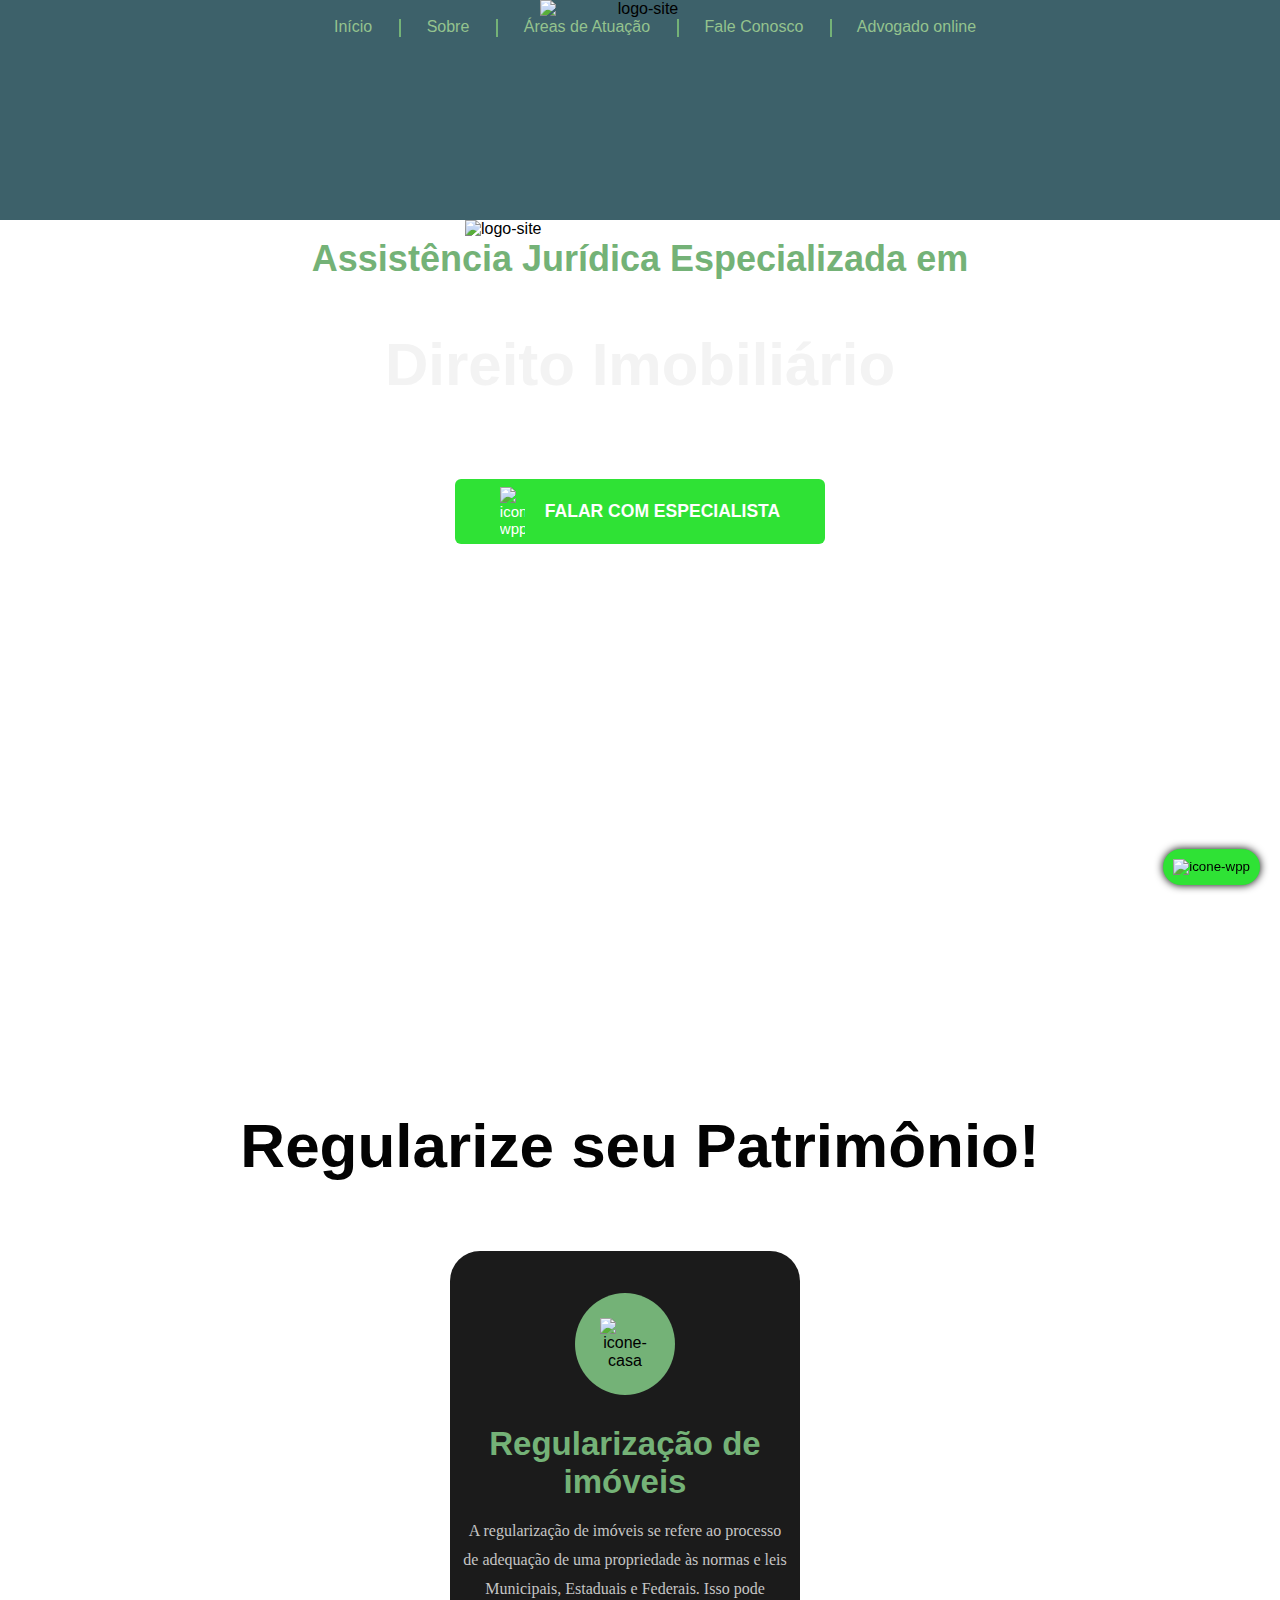
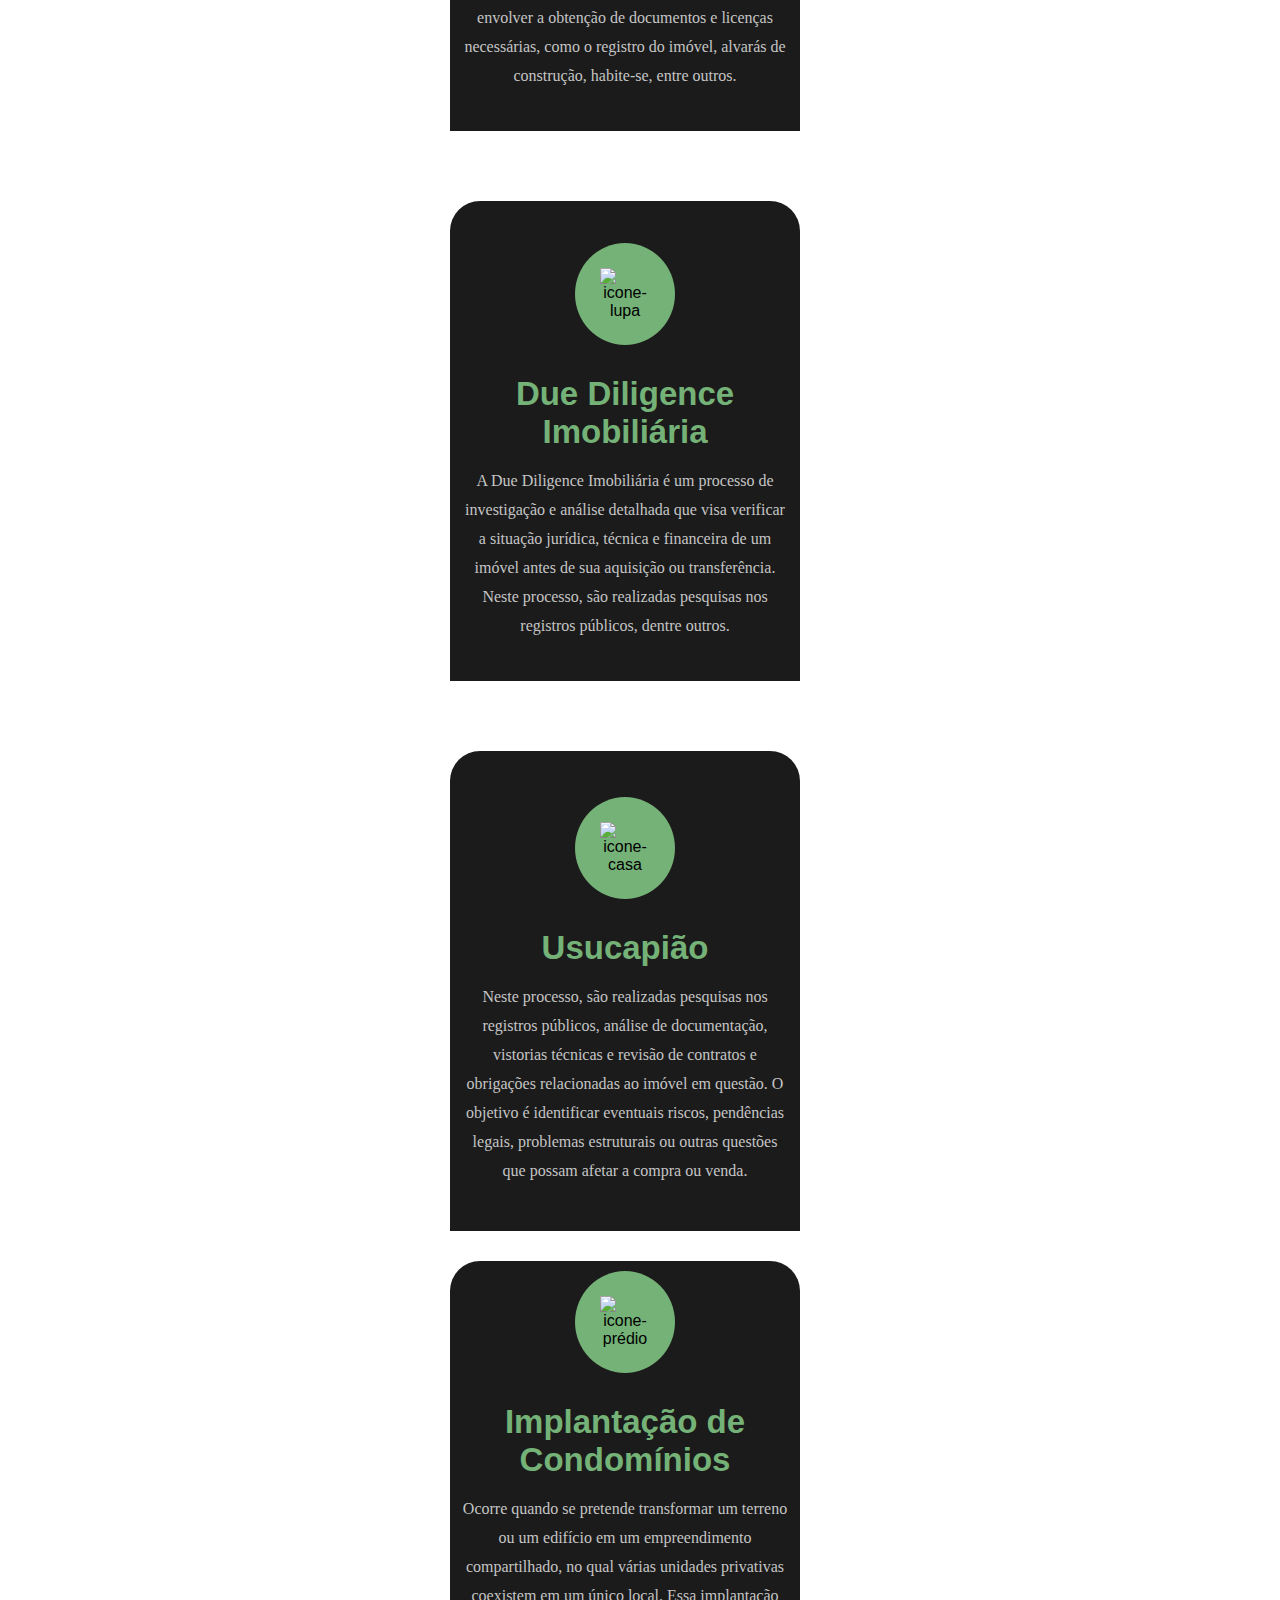
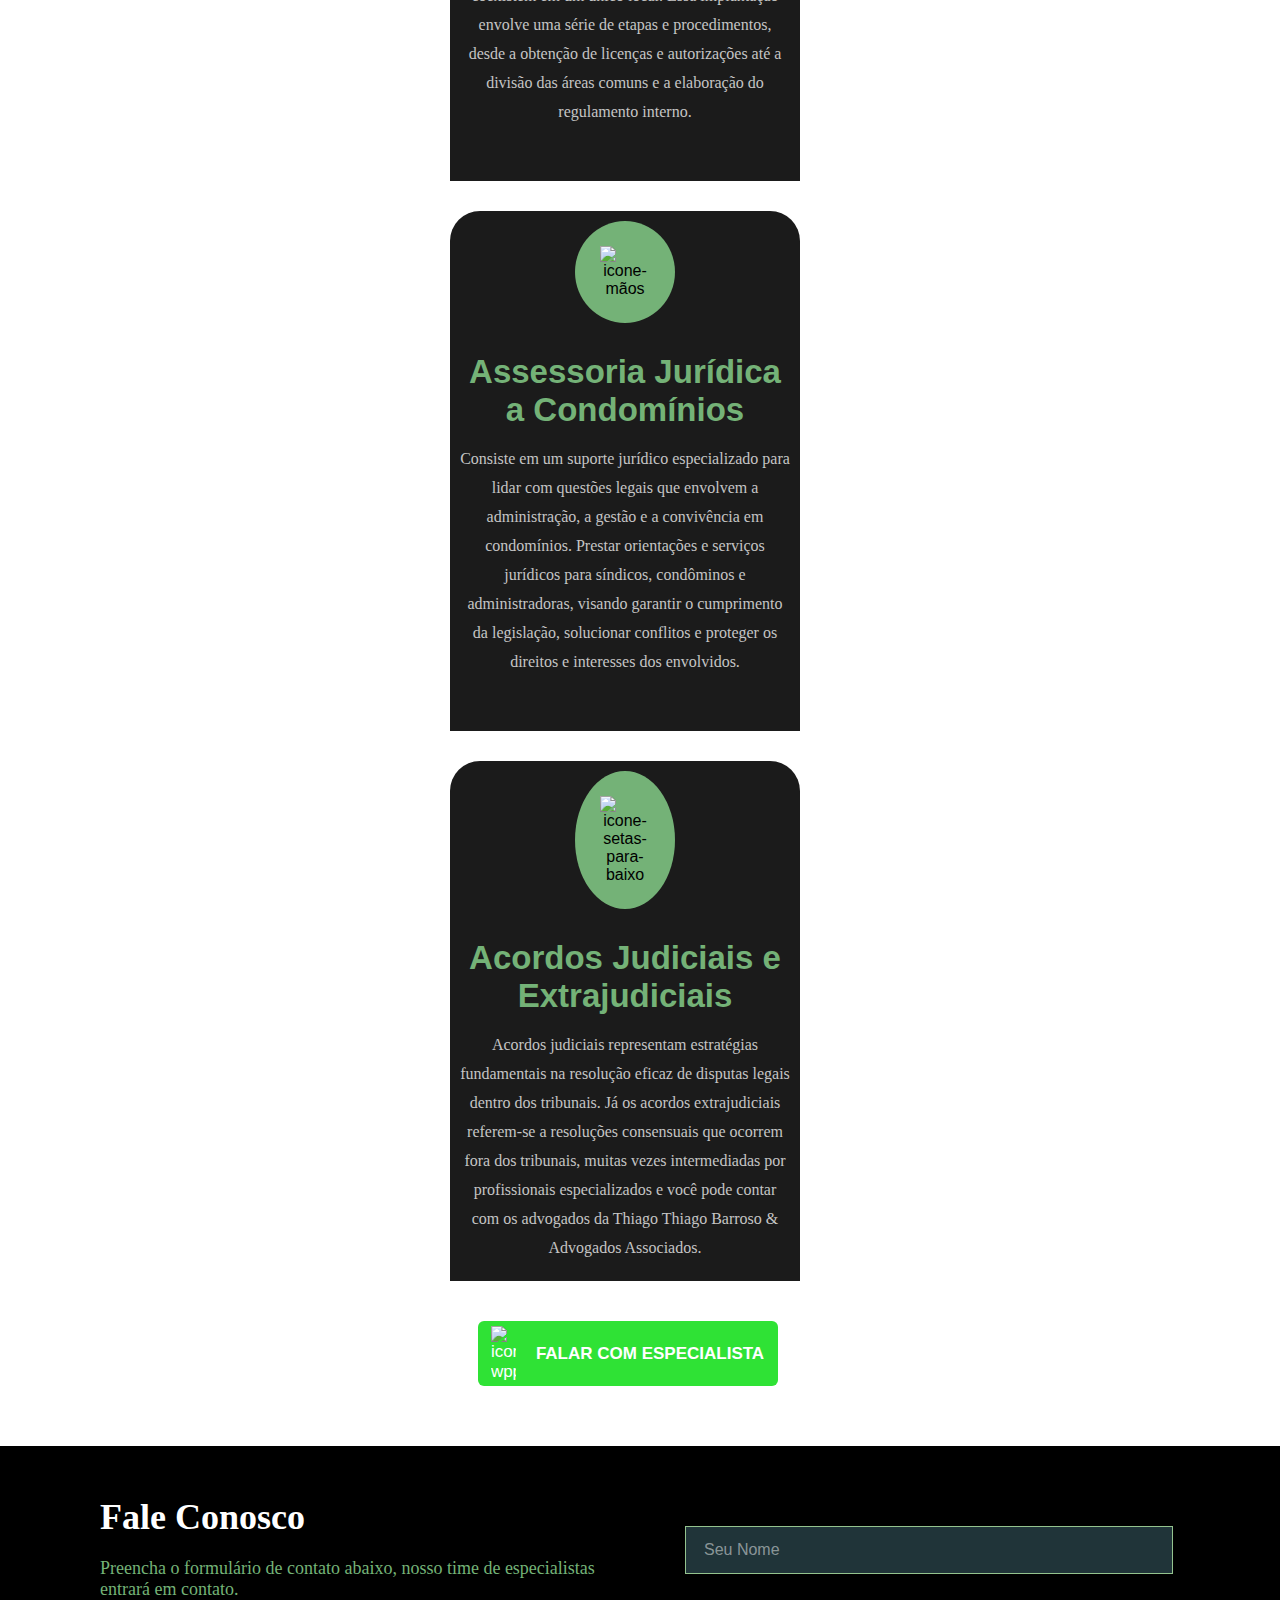
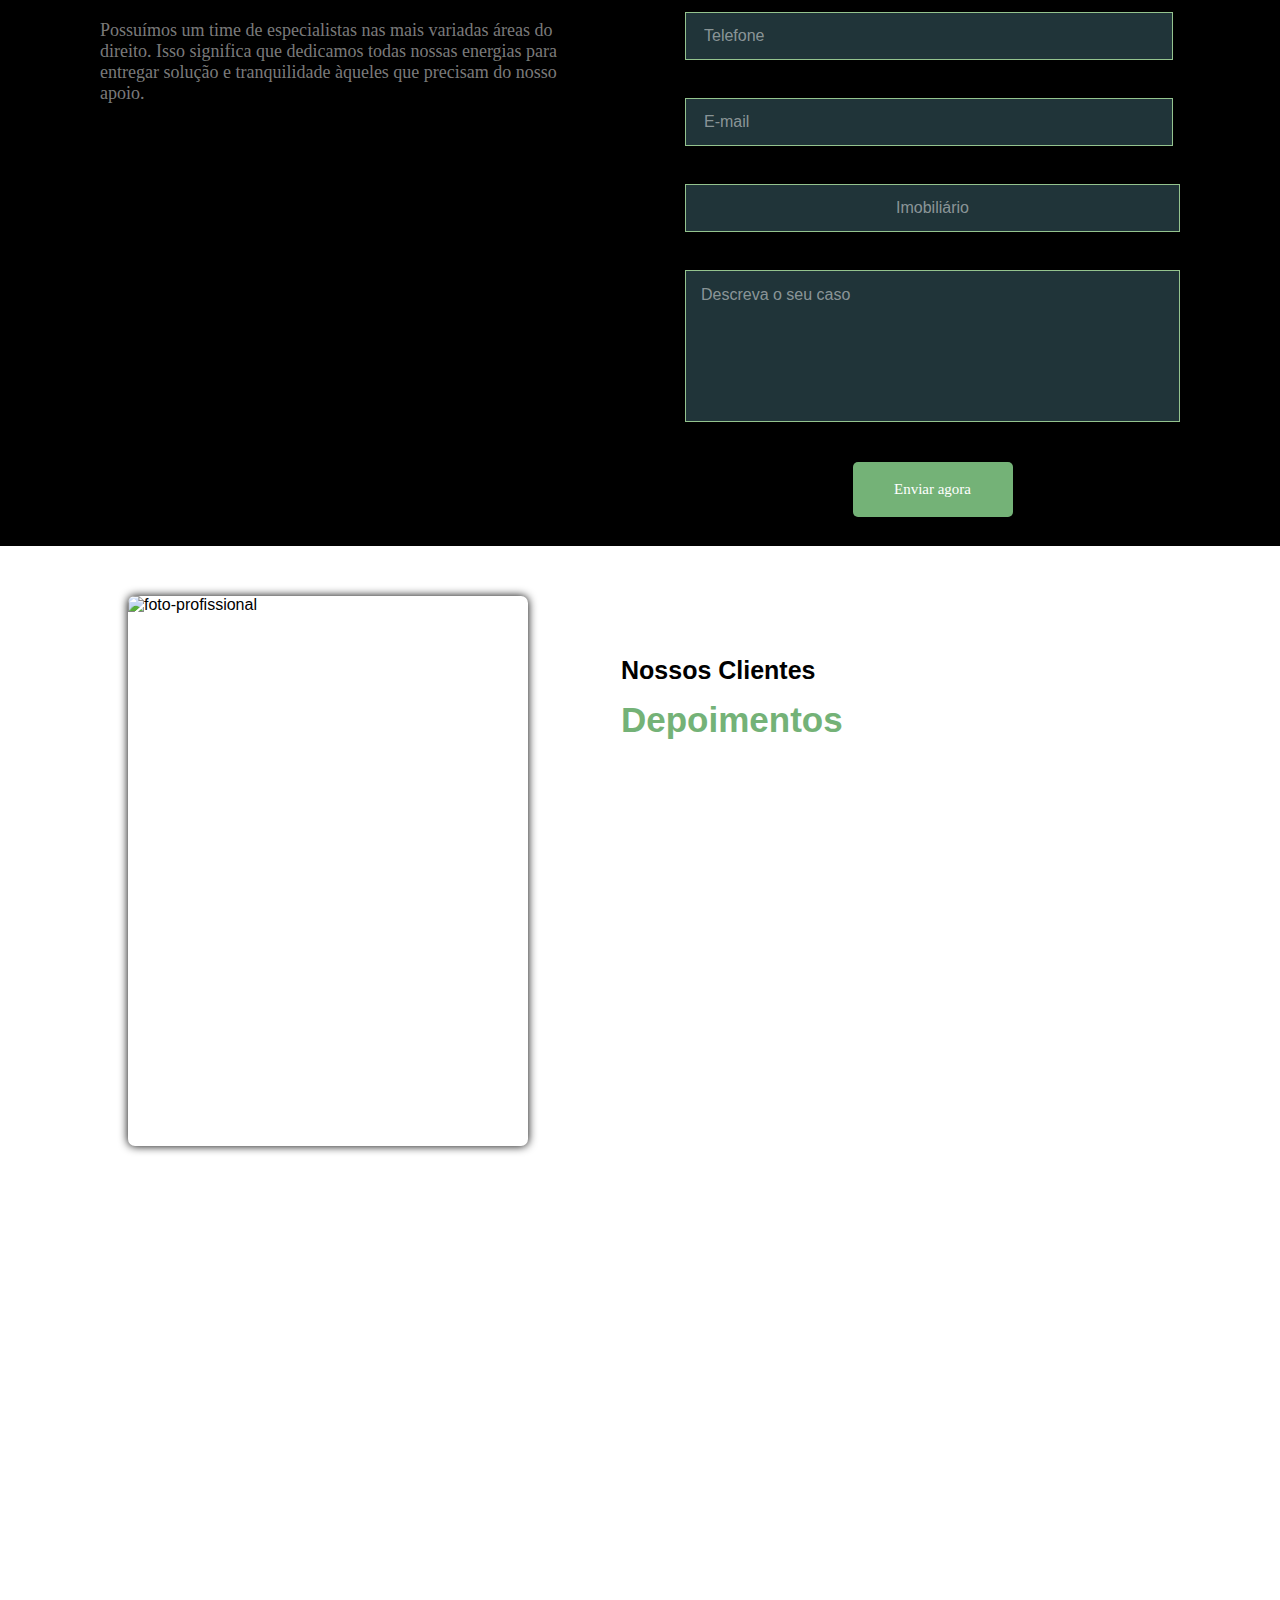
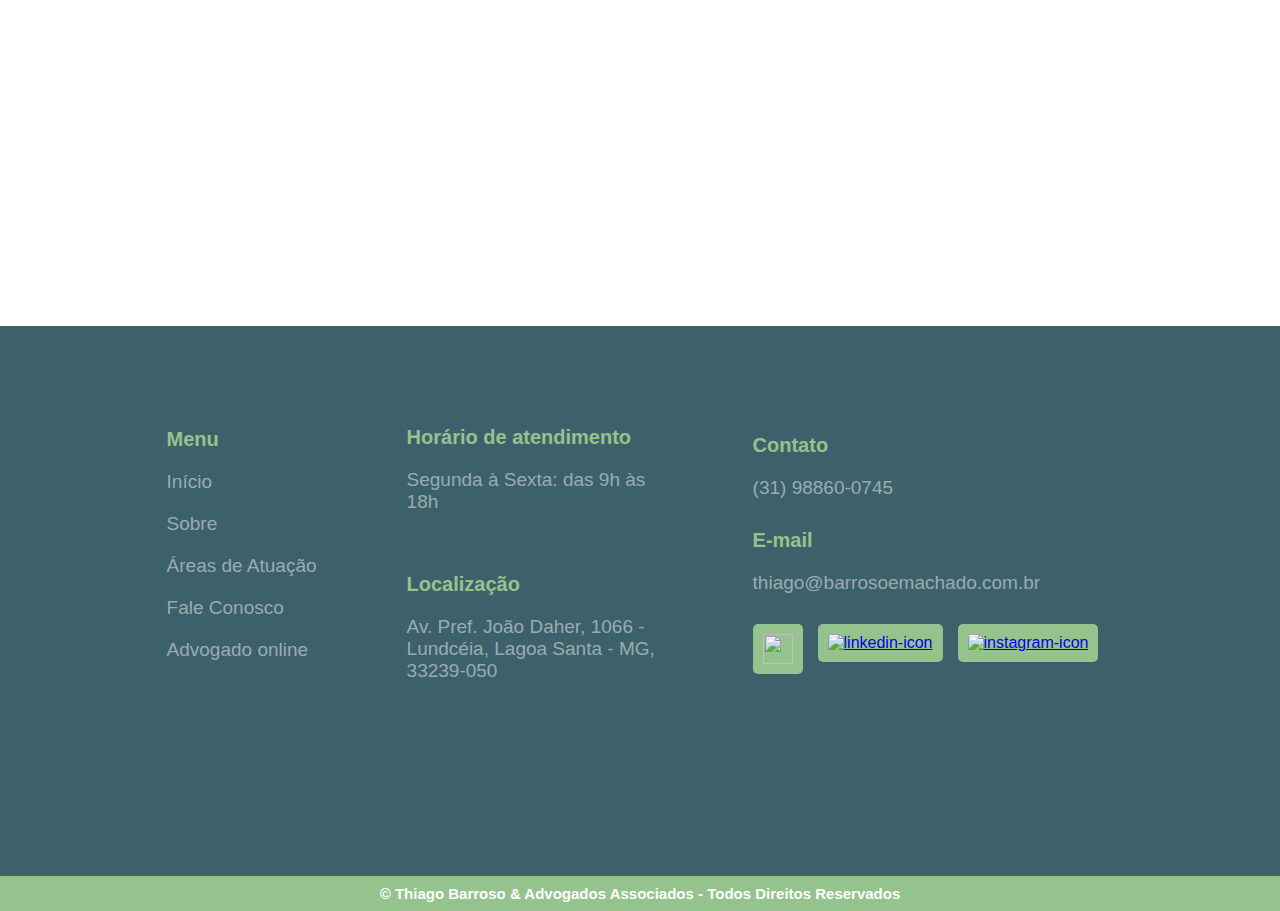
==== commit 224c4af7: "atualizei projeto" ====
--- a/index.html
+++ b/index.html
@@ -100,37 +100,39 @@
             </a>
         </section>
         <section id="camp-form" action="#">
-           <div class="fale-conosco">
-                <h3>Fale Conosco</h3>
-                <p class="paragrafo-1">Preencha o formulário de contato abaixo que nosso time de especialista entrará em contato.</p>
-                <p class="paragrafo-2">Possuímos um time de especialistas nas mais variadas áreas do direito. Isso significa que dedicamos todas nossas energias para entregar solução e tranquilidade àqueles que precisam do nosso apoio.</p>
+           <div class="align-form">
+                <div class="fale-conosco">
+                    <h3>Fale Conosco</h3>
+                    <p class="paragrafo-1">Preencha o formulário de contato abaixo, nosso time de especialistas entrará em contato.</p>
+                    <p class="paragrafo-2">Possuímos um time de especialistas nas mais variadas áreas do direito. Isso significa que dedicamos todas nossas energias para entregar solução e tranquilidade àqueles que precisam do nosso apoio.</p>
+                </div>
+                <form id="form-group">
+                    <div class="input-position">
+                        <input required name="nome" type="text" placeholder="Seu Nome">
+                        <input required name="telefone" type="tel" placeholder="Telefone">
+                    </div>
+                    <div class="input-position">
+                        <input required name="email" type="email" placeholder="E-mail">
+                        <select required name="select-button" class="select-button">
+                            <option value="Imobiliário">Imobiliário</option>    
+                            <option value="Inventário">Inventário</option>
+                            <option value="Divorcio Judicial">Divórcio Judicial</option>
+                            <option value="Divorcio Consensual">Divorcio Consensual</option>
+                            <option value="Dissolução de União Estável">Dissolução de União Estável</option>
+                            <option value="Partilha de Bens">Partilha de Bens</option>
+                            <option value="Pensão Alimentícia">Pensão Alimentícia</option>
+                            <option value="Revisional de Alimentos">Revisional de Alimentos</option>
+                            <option value="Guarda Unilateral ou Compartilhada">Guarda Unilateral ou Compartilhada</option>
+                            <option value="Regime de Visitas">Regime de Visitas</option>
+                        </select>
+                    </div>
+                    <textarea required name="mensagem" id="#" placeholder="Descreva o seu caso"></textarea>
+                    <div class="carregamento-group">
+                        <button type="submit" Zvalue="sendForm" onclick="">Enviar agora</button>
+                        <p id="mensagem">Muito obrigado! Sua mensagem foi enviada, em breve um especialistas irá entrar em contato.</p>
+                    </div>
+                </form>
            </div>
-           <form id="form-group">
-                <div class="input-position">
-                    <input required name="nome" type="text" placeholder="Seu Nome">
-                    <input required name="telefone" type="tel" placeholder="Telefone">
-                </div>
-                <div class="input-position">
-                    <input required name="email" type="email" placeholder="E-mail">
-                    <select required name="select-button" class="select-button">
-                        <option value="Imobiliário">Imobiliário</option>    
-                        <option value="Inventário">Inventário</option>
-                        <option value="Divorcio Judicial">Divórcio Judicial</option>
-                        <option value="Divorcio Consensual">Divorcio Consensual</option>
-                        <option value="Dissolução de União Estável">Dissolução de União Estável</option>
-                        <option value="Partilha de Bens">Partilha de Bens</option>
-                        <option value="Pensão Alimentícia">Pensão Alimentícia</option>
-                        <option value="Revisional de Alimentos">Revisional de Alimentos</option>
-                        <option value="Guarda Unilateral ou Compartilhada">Guarda Unilateral ou Compartilhada</option>
-                        <option value="Regime de Visitas">Regime de Visitas</option>
-                    </select>
-                </div>
-                <textarea required name="mensagem" id="#" placeholder="Descreva o seu caso"></textarea>
-                <div class="carregamento-group">
-                    <button type="submit" Zvalue="sendForm" onclick="">Enviar agora</button>
-                    <p id="mensagem">Muito obrigado! Sua mensagem foi enviada, em breve um especialista irá entrar em contato.</p>
-                </div>
-            </form>
         </section>
         <section class="profissional-group">
             <img src="./foto_advogado.jpeg" alt="foto-profissional">
--- a/style.css
+++ b/style.css
@@ -139,8 +139,6 @@
     display: flex;
     flex-direction: column;
     align-items: center;
-    width: 80%;
-    margin: 0 auto;
     margin-top: 80px;
 }
 .line-post1 article{
@@ -148,6 +146,7 @@
     flex-direction: column;
     align-items: center;
     text-align: center;
+    justify-content: center;
     height: 460px;
     width: 330px;
     background-color: #1b1b1b;
@@ -230,21 +229,23 @@
     flex-direction: row;
     height: 68vh;
     background-color: black;
-    padding-left: 200px;
-    padding-right: 100px;
     padding-top: 50px;
     margin-top: 60px;
     background-image: url(./banner_tematico.png);
     background-size: cover;
     background-position: center;
 }
+.align-form{
+    display: flex;
+    flex-direction: row;
+    justify-content: center;
+    padding-left: 100px;
+    padding-right: 100px;
+}
 #camp-form h3{
     font-family: playfair display regular;
     font-size: 36px;
     color: white;
-}
-.fale-conosco{
-    width: 40%;
 }
 .paragrafo-1{
     font-size: 18px;
@@ -280,8 +281,9 @@
 #form-group{
     display: flex;
     flex-direction: column;
+    justify-content: center;
     margin-left: 60px;
-    max-width: 53%;
+   
  }
 #form-group input{
     width: 240px;
@@ -309,9 +311,9 @@
     font-family: sans-serif;
 }
 #form-group textarea{
-    margin-left: 25px;
     height: 120px;
     padding: 15px;
+    margin-left: 25px;
     resize: none;
     box-shadow: none;
     border: 1px solid #94c38e;
@@ -411,6 +413,7 @@
     margin-top: 50px;
     height: 550px;
     background-image: url(./banner_tematico.png);
+   
 }
 .infos p{
      color: rgba(255, 255, 255, 0.484);
@@ -420,10 +423,12 @@
 .content-infos{
     display: flex;
     flex-direction: row;
+    align-items: center;
+    justify-content: center;
 }
 .content-infos img{
     width: 300px;
-    margin-left: 100px;
+    
 }
 .menu{
     margin-left: 90px;
--- a/media.css
+++ b/media.css
@@ -0,0 +1,317 @@
+@media screen and (min-width: 1680px){
+    header{
+        justify-content: space-between;
+    }
+    header img{
+        margin-left: 100px;
+    } 
+    #camp-form{
+        padding-left: 110px;
+        justify-content: center;
+        height: 65vh;       
+    }
+    .profissional-group{
+        justify-content: center;
+    }
+    .content-infos{
+        justify-content: center;  
+    }
+    .sala img{
+        margin: 0;
+    }
+}
+@media screen and (max-width: 1327px){
+    header{
+        height: 220px;
+        flex-direction: column;
+        text-align: center;
+    }
+    header img{
+        margin: 0;
+    }
+    header nav{
+        margin-left: 80px;
+    }
+    .input-position{
+        flex-direction: column;
+    }
+    #form-group input{
+        width: 50vh
+    }
+    #camp-form{
+        justify-content: center;
+        height: 650px;
+
+    }
+    #form-group select{
+        margin-bottom: 38px;
+        margin-left: 25px;
+        width: 55vh;
+    }
+    .clients-group iframe{
+        width: 600px;
+    }
+    .content-infos{
+        justify-content: center;
+    }
+    .sala img{
+        display: none;
+    }
+    .posts div{
+        display: flex;
+        flex-direction: column;
+    }
+    .posts button{
+        width: 300px;
+        margin-right: 25px;
+    }
+    .posts{
+       text-align: center;
+    }
+    .clients-group iframe{
+        width: 350px;
+        margin-left: 70px;
+    }
+    .menu{
+        margin-left: 0;
+    }
+    #area-atuacao{
+        height: 2900px;
+    }
+    #area-atuacao div{
+        flex-direction: column;
+        margin: 0;
+    }
+    #area-atuacao div section{
+        margin-top: 30px;
+    }
+}
+@media screen and (max-width: 914px){
+    .hamburger{
+        display: flex
+    }
+    .hidden {
+        display: none;
+    }
+    header nav{
+        border: 1px solid #ddd;
+        border-radius: 5px;
+        display: flex;
+        flex-direction: column;
+        padding: 20px;
+        box-shadow: 0 4px 8px rgba(0, 0, 0, 0.2);
+        top: 200px;
+        margin-right: 80px;
+        position: absolute;
+        width: 200px;
+        justify-content: center;
+        text-align: center;
+        align-items: center;
+        background-color: white;
+    }
+    header a{
+        padding: 20px;
+    }
+    header a:hover{
+        transform: scale(1);
+        font-size: 15px;
+    }
+    header a:not(:last-child)::after{
+        display: none;
+    }   
+    #camp-form{
+        height: 1100px;
+    }
+    .align-form{
+        display: flex;
+        flex-direction: column;
+        align-items: center;
+       
+    }
+   #form-group{
+        margin-top: 70px;
+        margin-left: 0;
+   }
+   .carregamento-group{
+        flex-direction: column;
+   }
+   #form-group input{
+    margin-left: 0;
+   }
+   #form-group textarea{
+        width: 51vh;
+        margin: 0;
+   }
+   #form-group select{
+    margin-left: 0;
+   }
+   #form-group button{
+    margin-left: 0;
+   }
+  
+   .profissional-group{
+        flex-direction: column;
+        align-items: center;
+   }
+   .clients-group iframe{
+        width: 350px;
+        margin-left: 0px;
+    }
+    .clients-group{
+        margin-left: 0px;
+    }
+    .menu{
+        margin-left: 0px;
+    }
+    .content-infos{
+        padding-inline: 30px;
+    }   
+    .about-us-content{
+        flex-direction: column;
+        align-items: center;
+    }
+    .about-us-text{
+        margin-top: 60px;
+        max-width: 50%;
+        padding-left: 0;
+    }
+}
+@media screen and (max-width: 689px){
+    .first-section{
+        text-align: center;
+        padding-inline: 20px;
+        align-items: center;
+        padding-top: 40px;
+    }
+    .first-section button{
+        width: 300px;
+    }
+    .first-section h1{
+        font-size: 50px;
+    }
+    .first-section h2{
+        font-size: 40px;
+    }
+   .line-post1{
+        padding-left: 30px;
+   }
+   .line-post2{
+        padding-left: 30px;
+   }
+   .posts button{
+        margin-left: 30px;
+   }
+   #form-group{
+        margin-top: 50px;
+        margin-left: 0;
+   }
+   #form-group input{
+        width: 80%;
+    }
+    #camp-form{
+        justify-content: center;
+        height: 1100px;
+        padding-top: 50px;
+    }
+    .align-form{
+        margin-left: 0;
+        align-self: center;
+        justify-content: center;
+    }
+    .input-position{
+        display: flex;
+        justify-content: center;
+        align-items: center;
+    }
+
+    select{
+        max-width: 89%;     
+    }
+    textarea{
+        max-width: 81%;
+        align-self: center;
+    }
+    .infos{
+        height: 1150px;
+    }
+    .content-infos{
+        flex-direction: column;
+        max-width: 100%;
+        margin: 0 auto;
+        align-items: center;
+    }
+    .content-infos div{
+        margin: 0;
+        padding-top: 40px;
+        text-align: center;
+    }
+    footer h6{
+        font-size: 10px;
+    }
+    .social{
+        justify-content: center;
+        padding-left: 15px;
+    }
+    .about-us-content button{
+        width: 250px;
+    }
+    #about-us-group {
+       align-items: center;
+    }
+    #about-us-group h2{
+        text-align: center;
+    }
+    #area-atuacao div{
+        flex-direction: column;
+        margin: 0;
+        margin-left: 25px;
+    }
+}
+@media screen and (max-width: 573px){
+    .first-section{
+        height: 80vh;
+        justify-content: center;
+    }
+    .first-section img{
+        display: none;
+    }
+    .first-section h1{
+        font-size: 50px;
+    }
+    .first-section h2{
+        font-size: 30px;
+    }
+    .posts h2{
+        font-size: 40px;
+    }
+    .line-post1 article p{
+        max-width: 90%;
+    }
+    .line-post1 article{
+        height: 480px;
+    }
+    .line-post2 article p{
+        max-width: 90%;
+     }
+     .line-post2 article{
+         height: 540px;
+     }
+     .infos{
+        height: 170vh;
+     }
+}
+@media screen and (max-width: 573px){
+    .fale-conosco{
+        padding-left: 40px;
+        padding-right: 40px;
+    }
+} 
+@media screen and (max-width: 367px){
+    .infos{
+        height: 180vh;
+    }
+}
+    
+   
+   
+
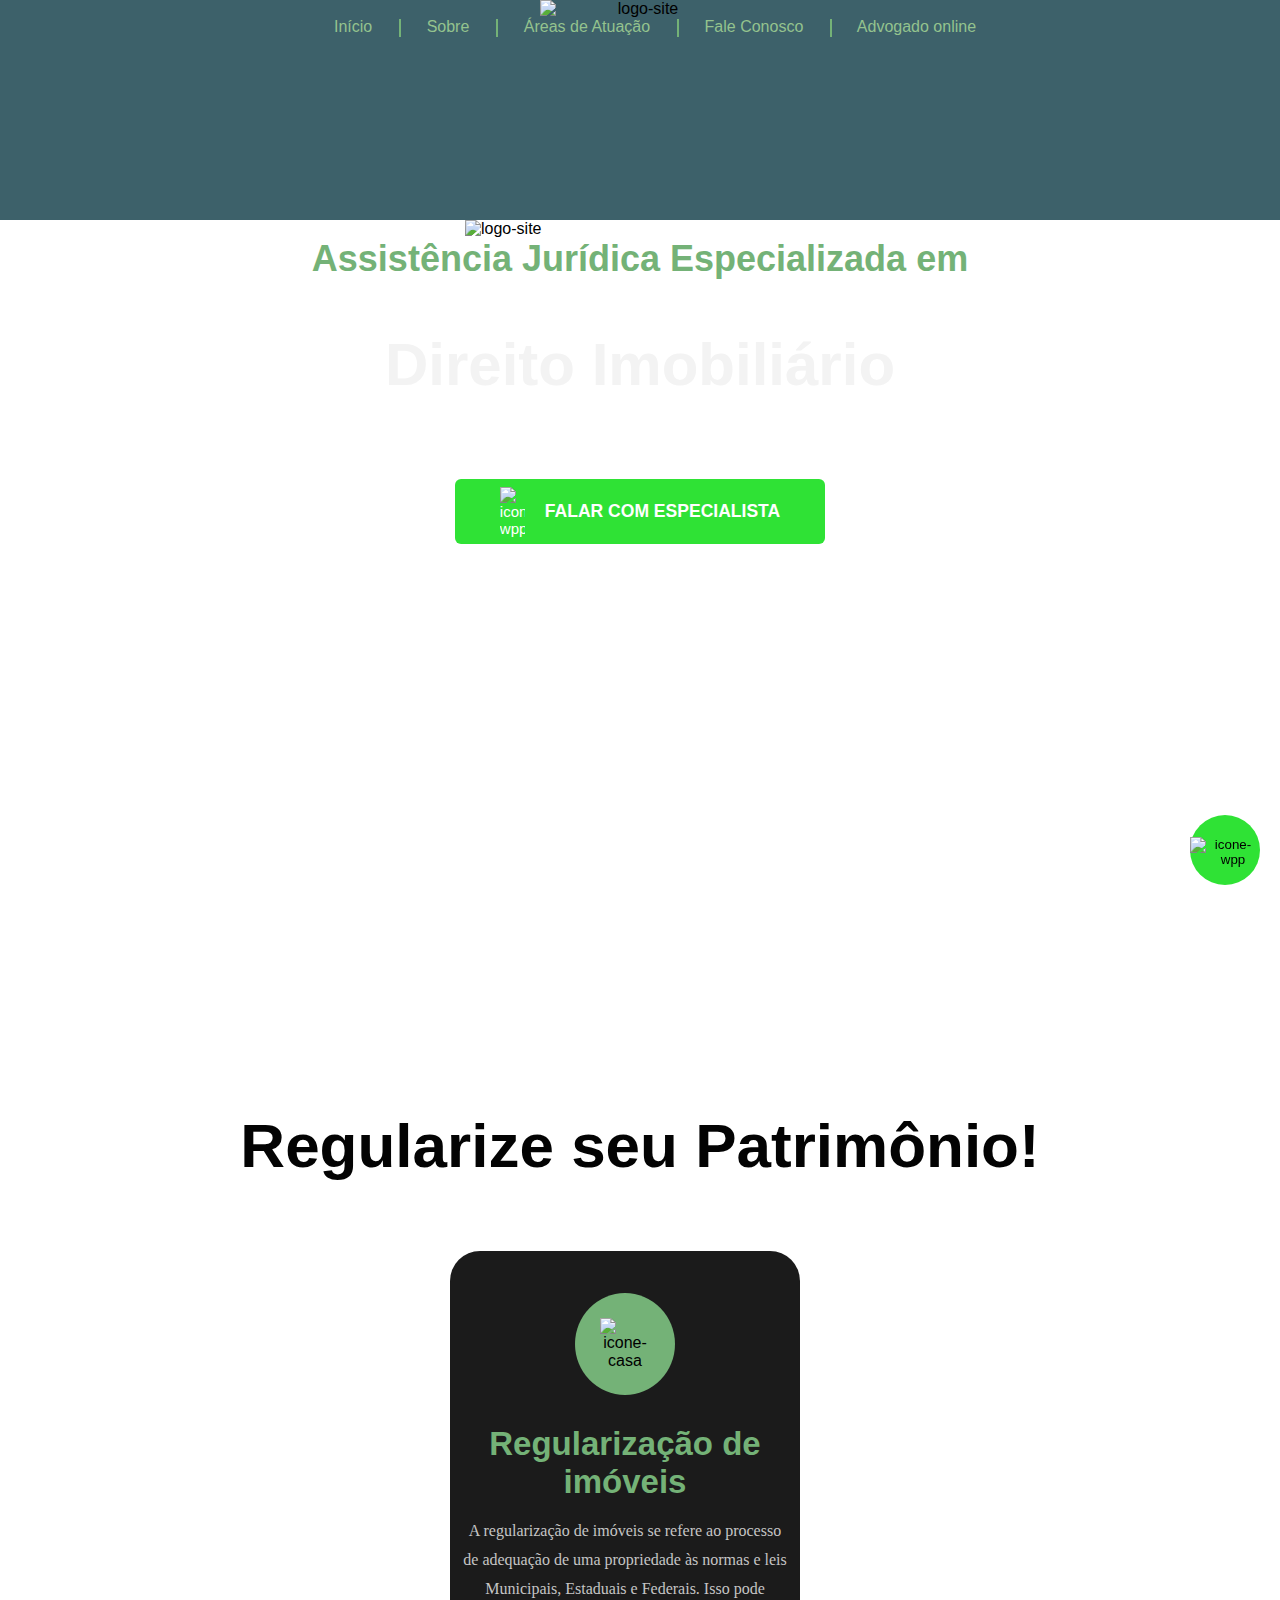
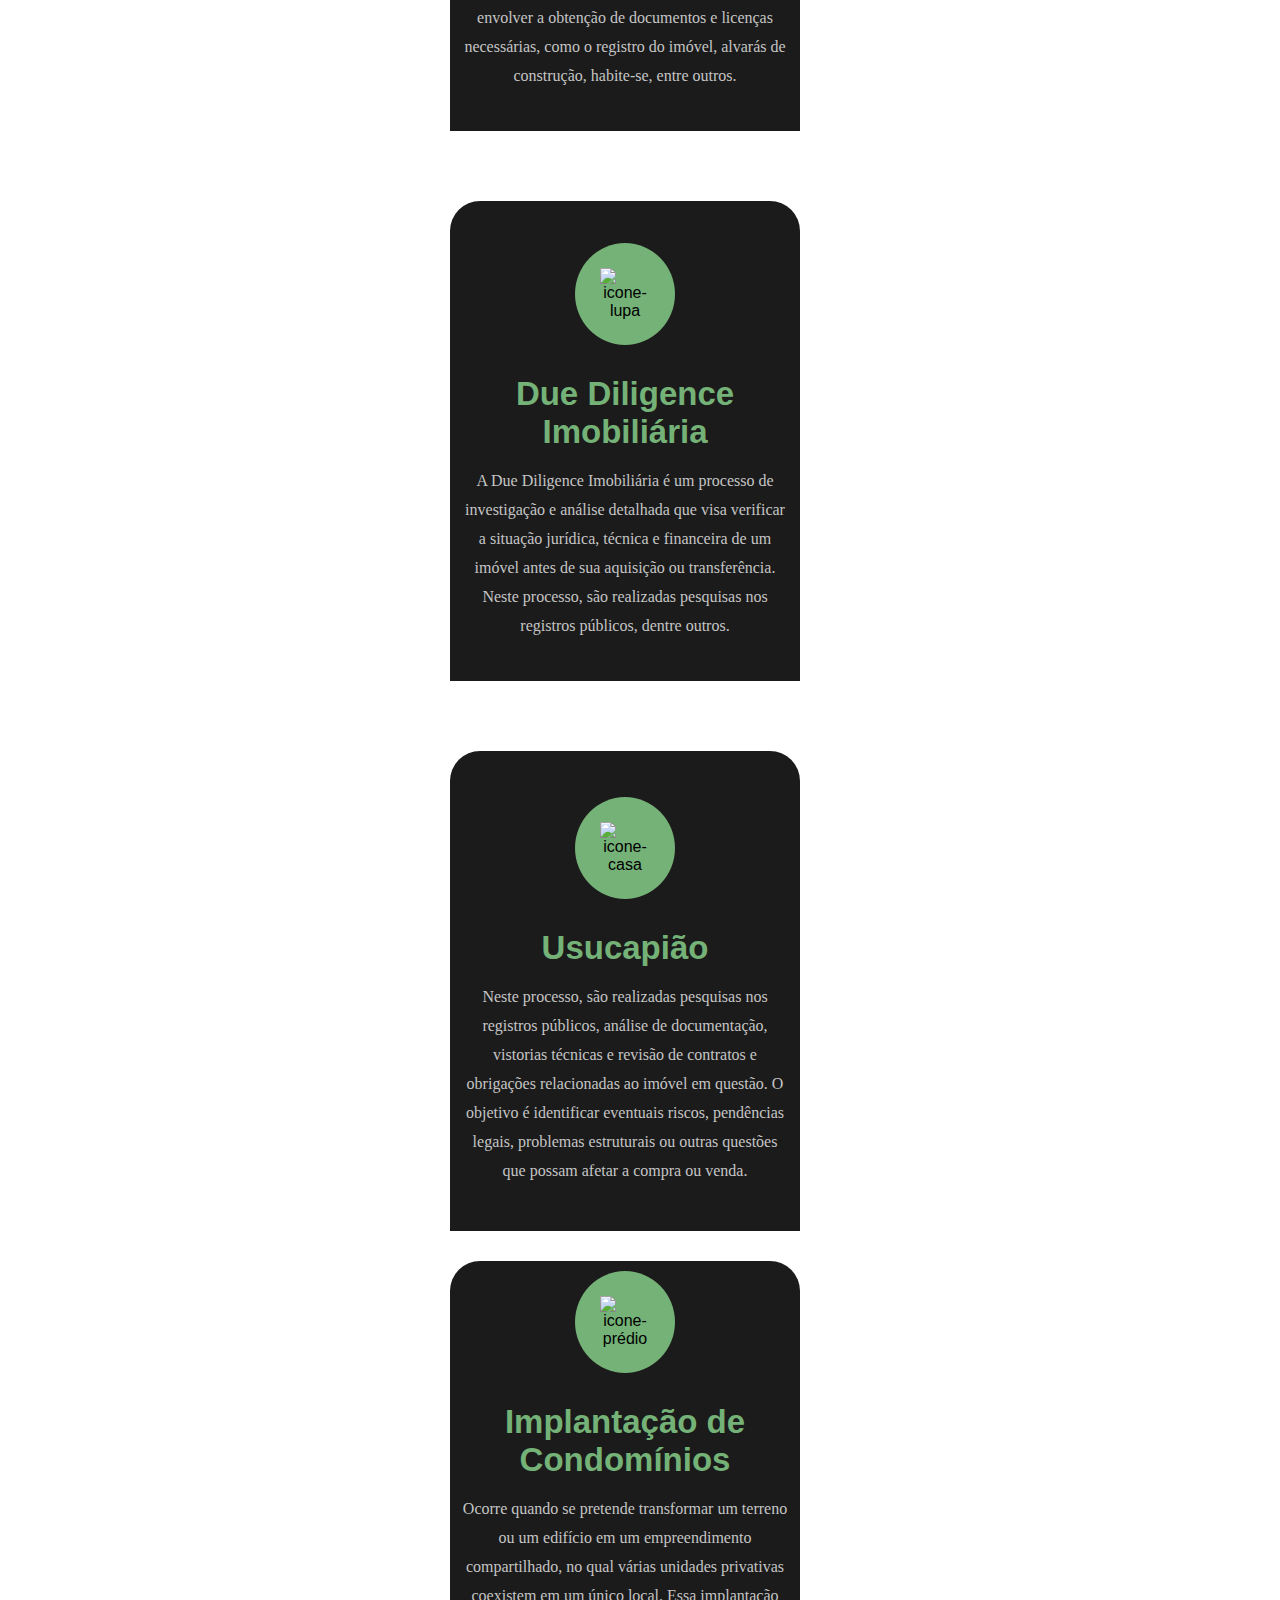
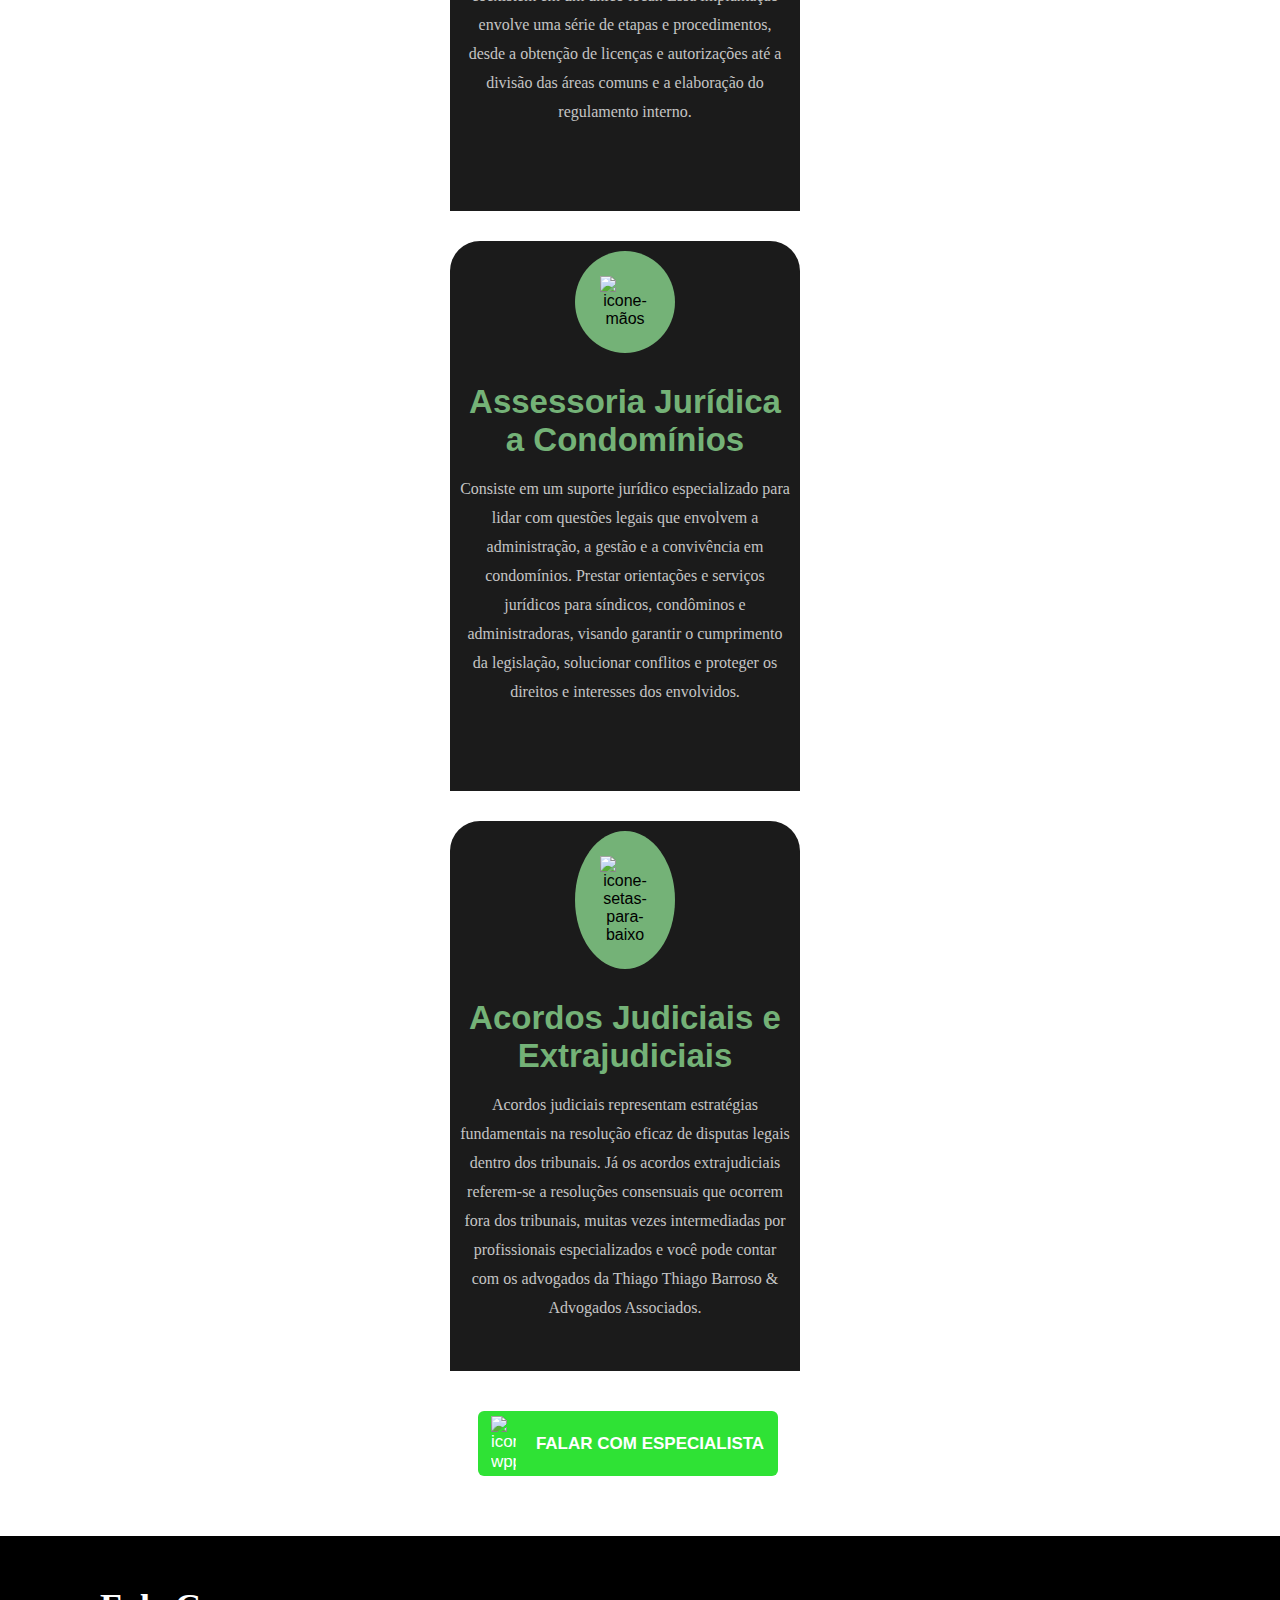
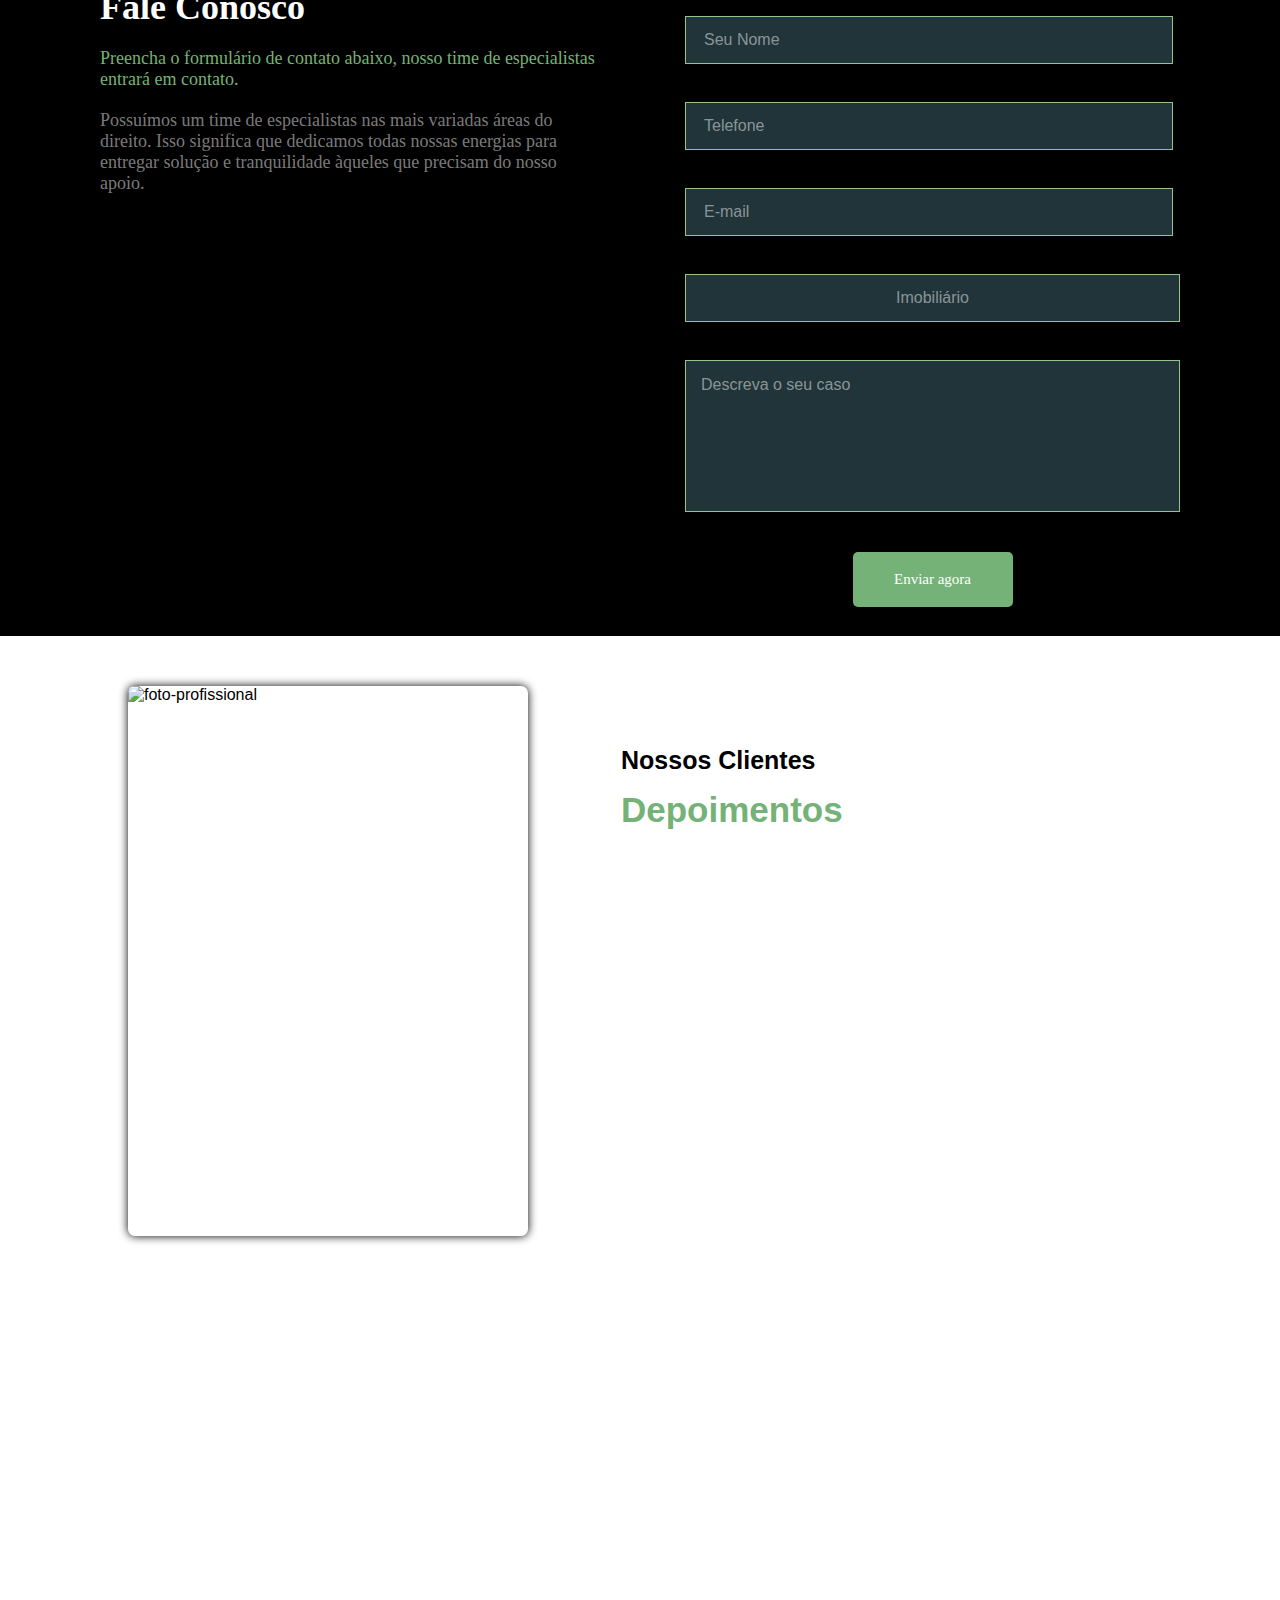
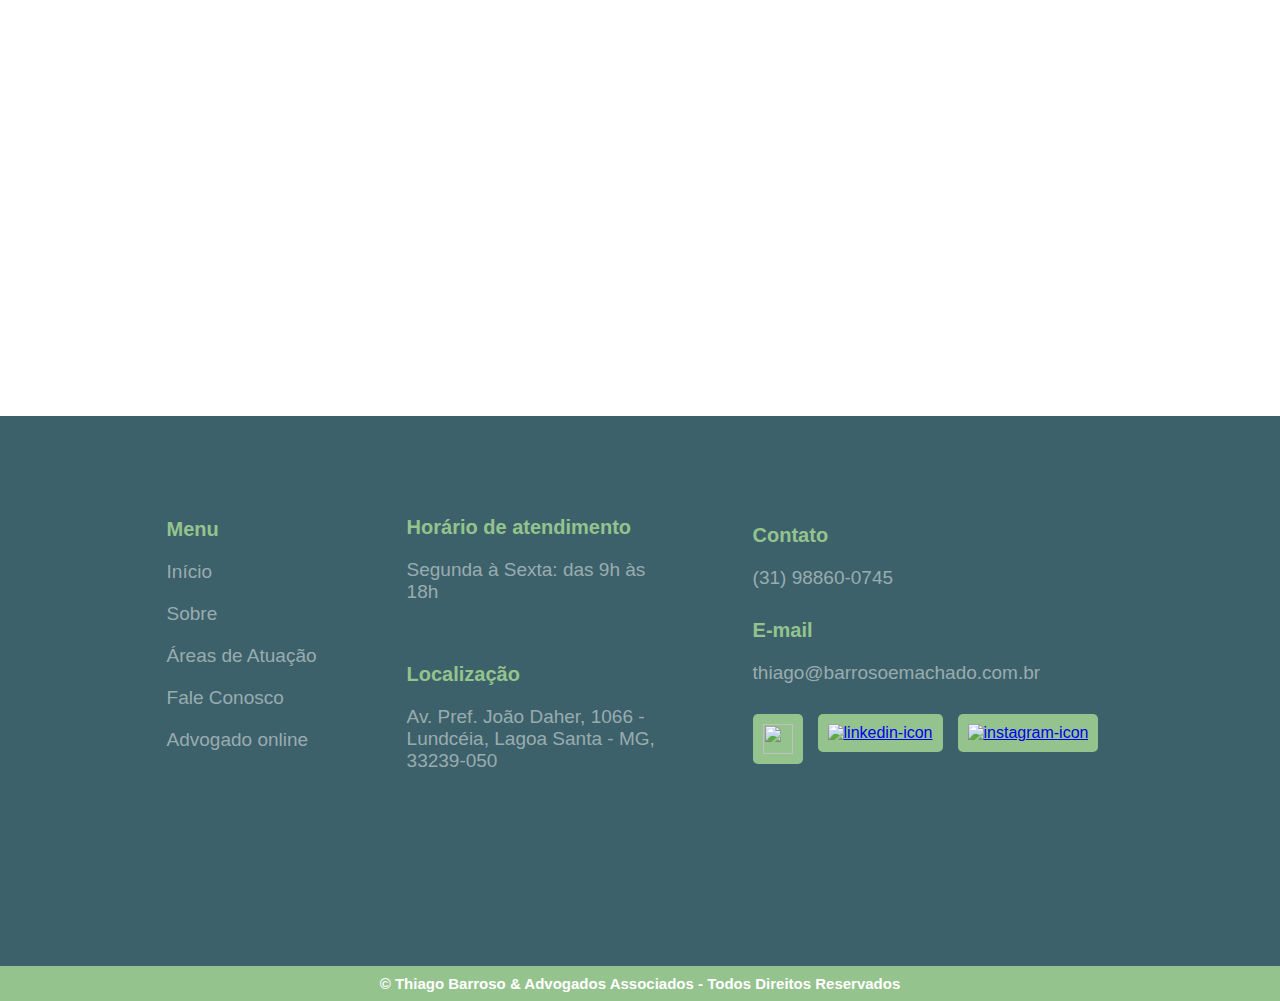
==== commit 33d326c1: "atualizei" ====
--- a/index.html
+++ b/index.html
@@ -13,7 +13,7 @@
     <header>
         <img src="./logo_sem_fundo_verde.png" alt="logo-site">
         <div class="hamburger" onclick="toggleMenu()">
-            <div class="line"></div>
+            <div class="line"></div>    
             <div class="line"></div>
             <div class="line"></div>
         </div>
--- a/style.css
+++ b/style.css
@@ -14,9 +14,9 @@
         transform: scale(1);
     }  
 }
-body{
+body, html{
     background-color: white;
-    overflow-x: hidden;
+    overflow-x: hidden !important; 
 }
 header{
     display: flex;
@@ -125,11 +125,12 @@
     border-radius: 100px;
     border: none;
     background-color: #2fe235;
-    padding: 10px;
+    padding-top: 3px;
     bottom: 15px;
     right: 20px;
+    height: 70px;
+    width: 70px;
     cursor: pointer;
-    box-shadow: 0px 0px 8px;
     transition: transform 0.3s ease;
 }
 aside button:hover{
@@ -159,7 +160,7 @@
     flex-direction: column;
     align-items: center;
     text-align: center;
-    height: 500px;
+    height: 530px;
     width: 330px;
     background-color: #1b1b1b;
     margin-top: 30px;
--- a/media.css
+++ b/media.css
@@ -272,7 +272,7 @@
         height: 80vh;
         justify-content: center;
     }
-    .first-section img{
+    .logo-img{
         display: none;
     }
     .first-section h1{
@@ -299,16 +299,24 @@
      .infos{
         height: 170vh;
      }
-}
-@media screen and (max-width: 573px){
-    .fale-conosco{
+     .fale-conosco{
         padding-left: 40px;
         padding-right: 40px;
     }
-} 
+}
 @media screen and (max-width: 367px){
     .infos{
         height: 180vh;
+    }
+}
+@media screen and (min-height: 932px){
+    .infos{
+        height: 140vh;
+    }
+}
+@media screen and (max-height: 667px){
+    .infos{
+        height: 190vh;
     }
 }
     
